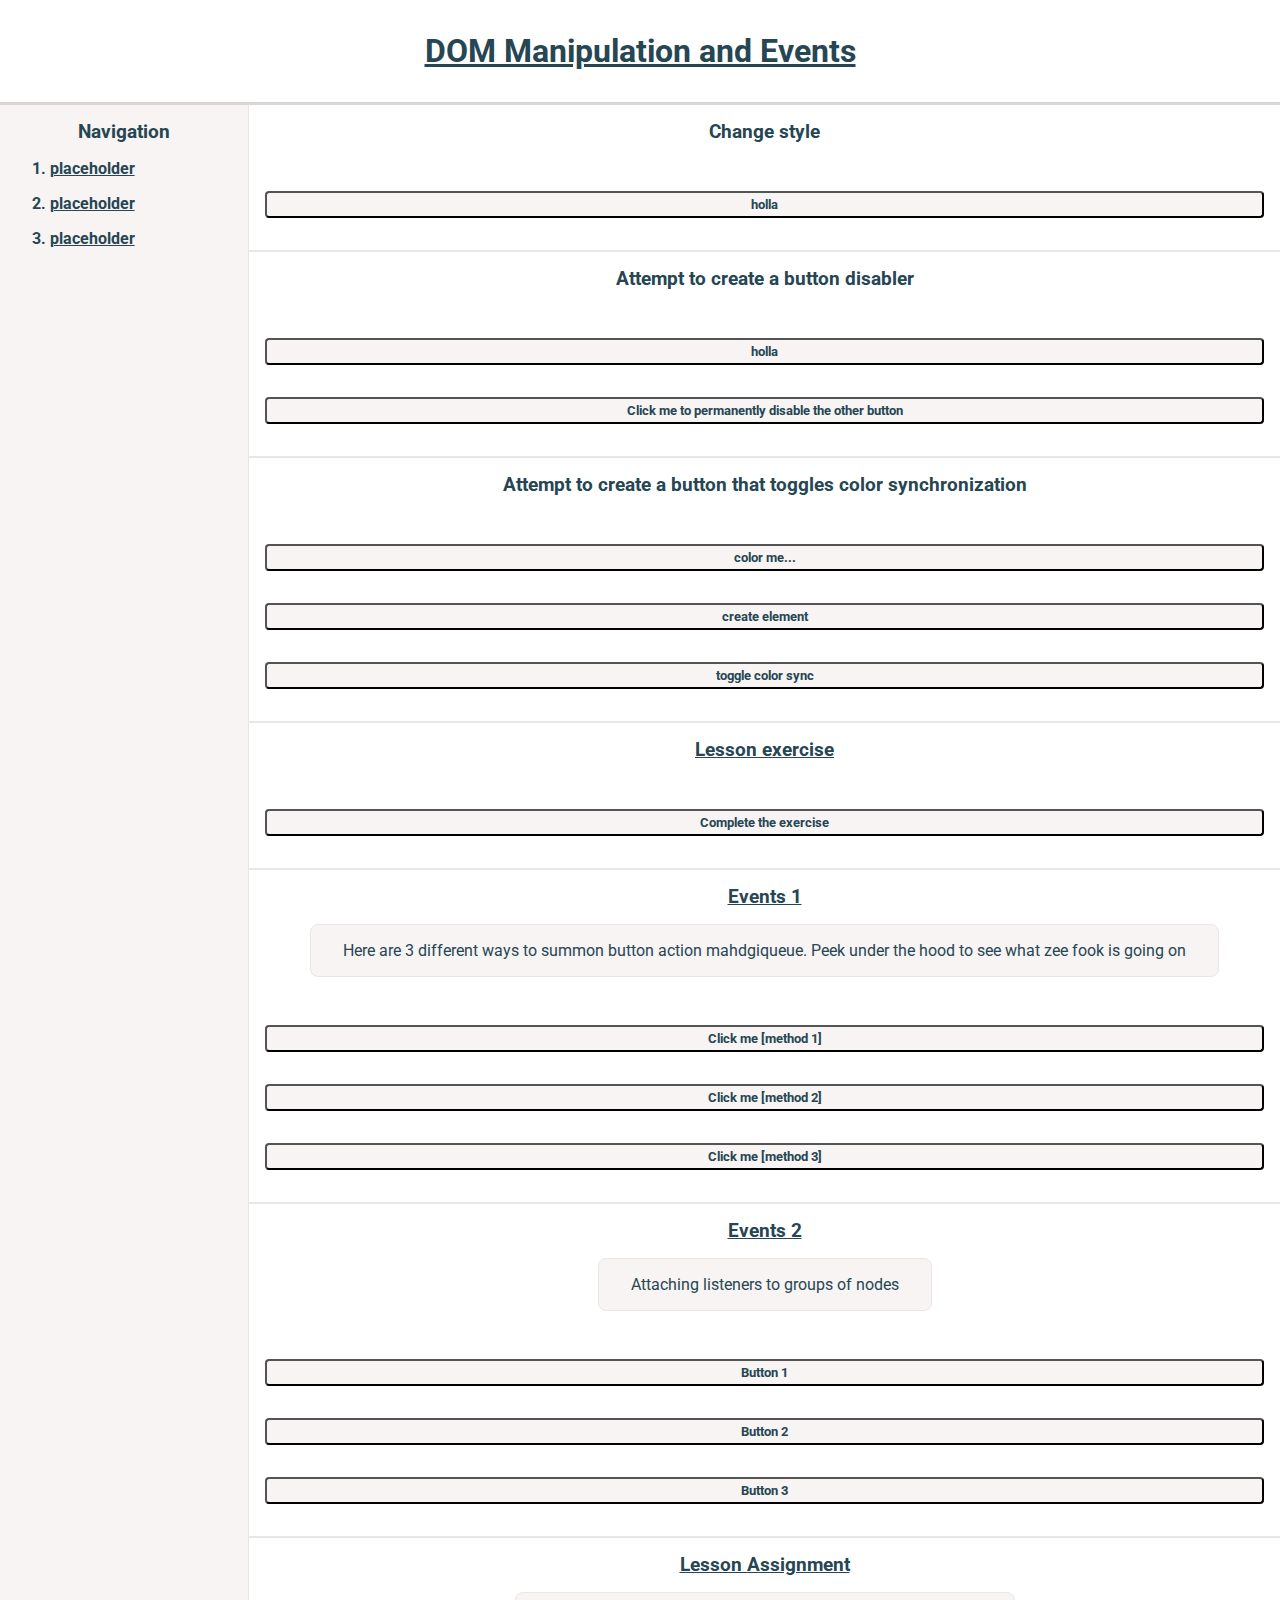
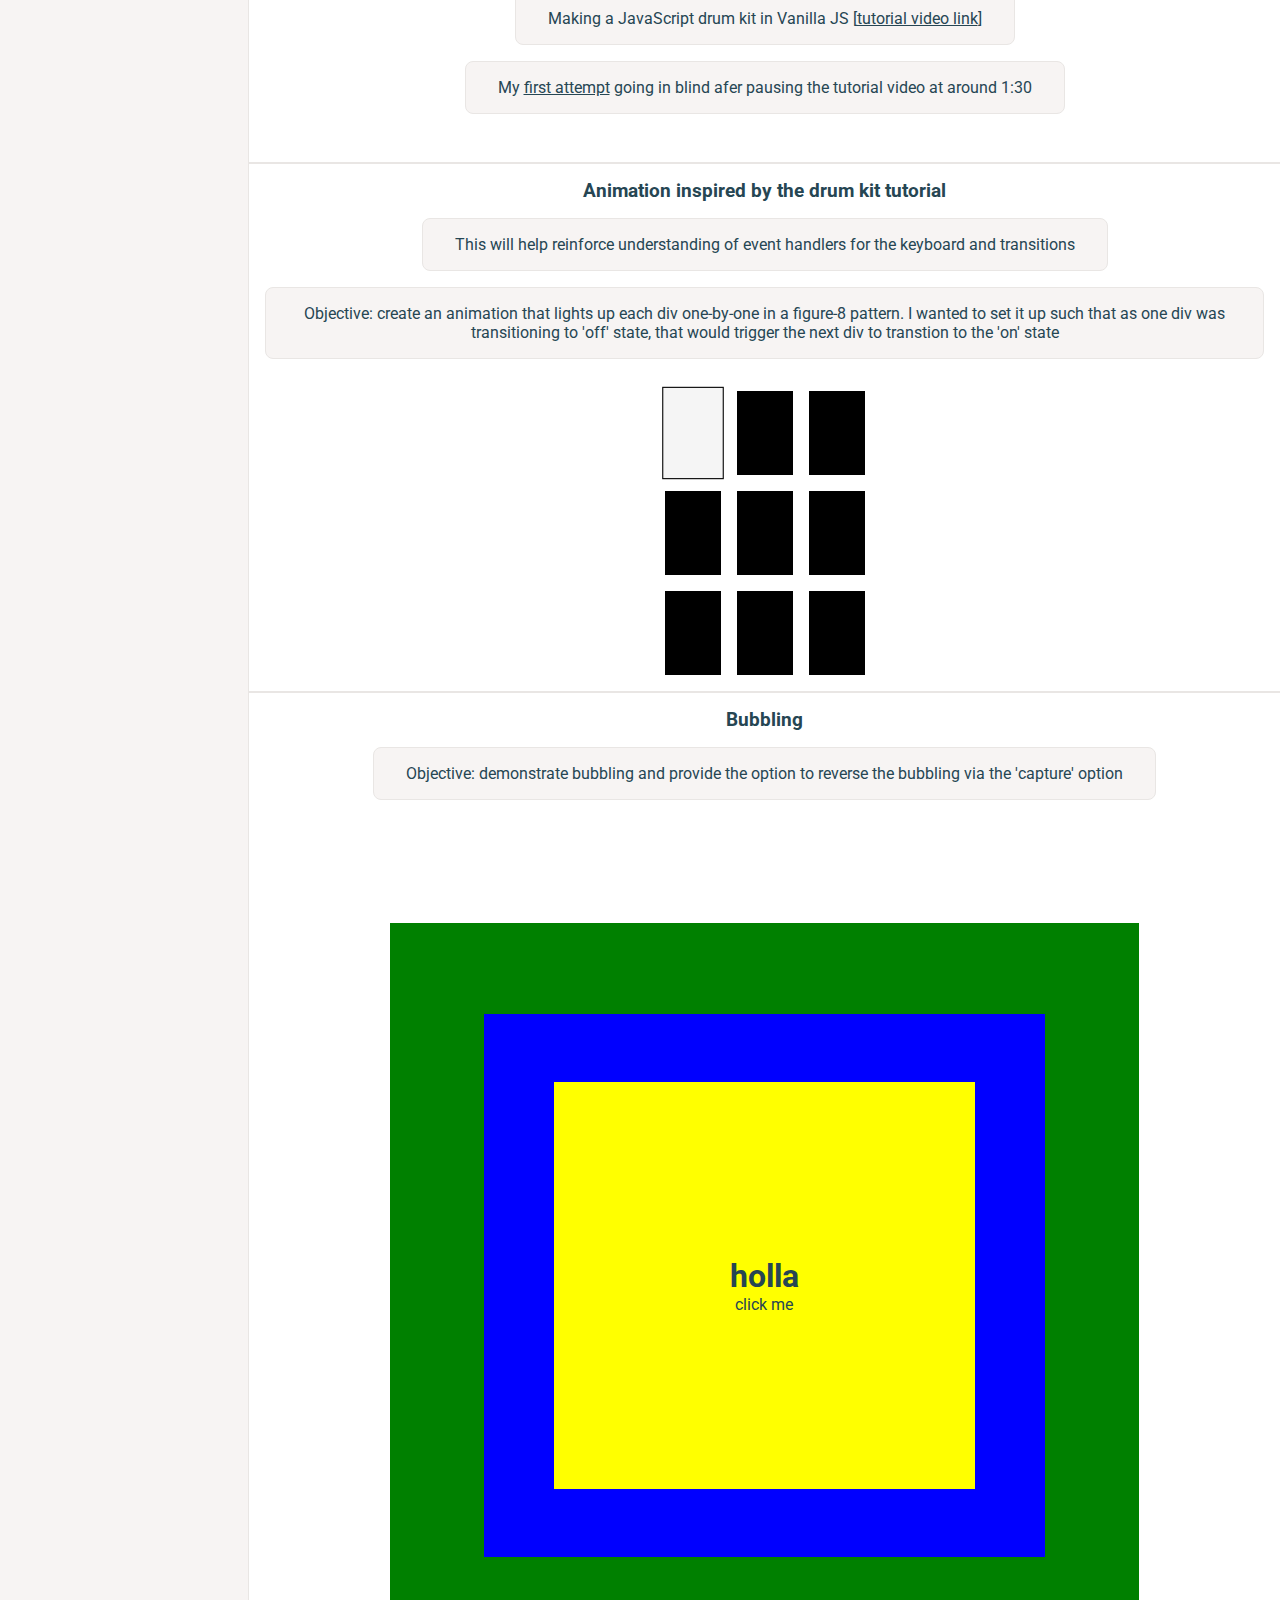
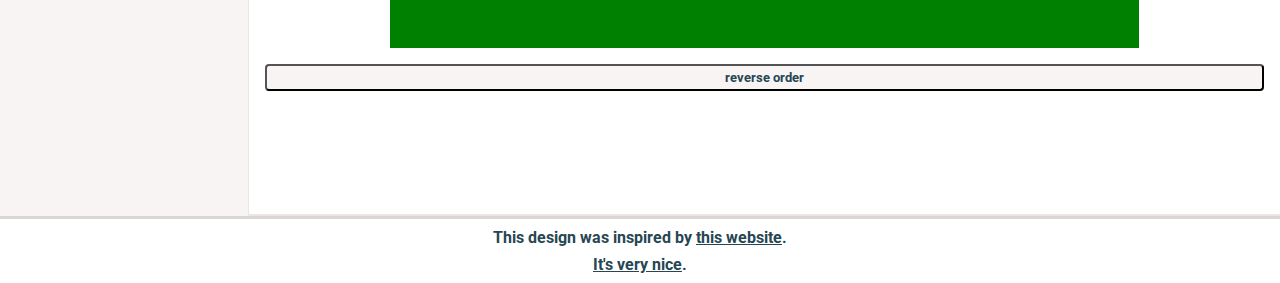
==== pages/dom-manipulation-and-events.html @ 4aaaccf1 "Attempt propagation toggle; realize complexity" ====
<!DOCTYPE html>
<html lang="en">
<head>
   <meta charset="UTF-8">
   <meta http-equiv="X-UA-Compatible" content="IE=edge">
   <meta name="viewport" content="width=device-width, initial-scale=1.0">
   <title>DOM Manipulation and Events</title>
   <link rel="stylesheet" href="../styles/dom-manipulation-and-events.css">
   <script src="../js/dom-manipulation-and-events.js" defer></script>
</head>
<body>
   <header>
      <h1><a href="https://www.theodinproject.com/lessons/foundations-dom-manipulation-and-events">DOM Manipulation and Events</a></h1>
   </header>
   <div class="content-container">
      <div class="sidebar">

         <div class="title">
            <h3>Navigation</h3>
         </div>
         <div class="page-nav-link">
               <ol>
                  <li><a href="#">placeholder</a></li>
                  <li><a href="#">placeholder</a></li>
                  <li><a href="#">placeholder</a></li>
               </ol>
         </div>

      </div>
      <div class="content">

         <div class="title">
            <h3 id="demo-header-1">Change style</h3>
         </div>
         <div>
            <button id="demo-button-1">holla</button>
         </div>

         <div class="title">
            <h3 id="demo-header-2">Attempt to create a button disabler</h3>
         </div>
         <div>
            <button id="demo-button-2">holla</button>
            <button id="demo-button-2-disabler">Click me to permanently disable the other button</button>
         </div>

         <div class="title">
            <h3 id="demo-header-3" class="change-my-color">Attempt to create a button that toggles color synchronization</h3>
         </div>
         <div id="content-3">
            <button id="demo-button-3-change-color">color me...</button>
            <button id="demo-button-3-create-element">create element</button>
            <button id="demo-button-3-toggle-color-sync">toggle color sync</button>
         </div>

         <div class="title">
            <h3 id="demo-header-4"><a href="https://www.theodinproject.com/lessons/foundations-dom-manipulation-and-events">Lesson exercise</a></h3>
         </div>
         <div id="content-4">
            <button id="demo-button-4">Complete the exercise</button>
         </div>

         <div class="title">
            <h3 id="demo-header-5"><a href="https://www.theodinproject.com/lessons/foundations-dom-manipulation-and-events">Events 1</a></h3>
            <p>Here are 3 different ways to summon button action mahdgiqueue. Peek under the hood to see what zee fook is going on</p>
         </div>
         <div id="content-5">
            <button onclick="alert('Hello world')" id="demo-button-5-method-1">Click me [method 1]</button>
            <button id="demo-button-5-method-2">Click me [method 2]</button>
            <button id="demo-button-5-method-3">Click me [method 3]</button>
         </div>

         <div class="title">
            <h3 id="demo-header-6"><a href="https://www.theodinproject.com/lessons/foundations-dom-manipulation-and-events">Events 2</a></h3>
            <p>Attaching listeners to groups of nodes</p>
         </div>
         <div id="content-6">
            <button id="demo-button-6-method-1">Button 1</button>
            <button id="demo-button-6-method-2">Button 2</button>
            <button id="demo-button-6-method-3">Button 3</button>
         </div>

         <div class="title">
            <h3 id="demo-header-7"><a href="https://www.theodinproject.com/lessons/foundations-dom-manipulation-and-events#assignment">Lesson Assignment</a></h3>
            <p>Making a JavaScript drum kit in Vanilla JS [<a href="https://www.youtube.com/watch?v=VuN8qwZoego">tutorial video link</a>]</p>
            <p>My <a href="./drum-kit-vanilla-js.html">first attempt</a> going in blind afer pausing the tutorial video at around 1:30</p>
         </div>
         <div id="content-7">
         </div>

         <div class="title">
            <h3 id="demo-header-8">Animation inspired by the drum kit tutorial</h3>
            <p>This will help reinforce understanding of event handlers for the keyboard and transitions</p>
            <p>Objective: create an animation that lights up each div one-by-one in a figure-8 pattern. I wanted to set it up such that as one div was transitioning to 'off' state, that would trigger the next div to transtion to the 'on' state</p>
         </div>
         <div id="content-8">
            <div id="group-1" class="led-group">
               <div id="led-1" class="led"></div>
               <div id="led-2" class="led"></div>
               <div id="led-3" class="led"></div>
            </div>
            <div id="group-2" class="led-group">
               <div id="led-4" class="led"></div>
               <div id="led-5" class="led"></div>
               <div id="led-6" class="led"></div>
            </div>
            <div id="group-3" class="led-group">
               <div id="led-7" class="led"></div>
               <div id="led-8" class="led"></div>
               <div id="led-9" class="led"></div>
            </div>
         </div>

         <div class="title">
            <h3>Bubbling</h3>
            <p>Objective: demonstrate bubbling and provide the option to reverse the bubbling via the 'capture' option</p>
         </div>
         <div id="content-9">
            <div class="one">
               <div class="two">
                  <div class="three">
                     <h1>holla</h1>
                     <p>click me</p>
                  </div>
               </div>
            </div>
            <button id="demo-9-button">reverse order</button>
         </div>

      </div>
   </div>
   <footer>
      <div>This design was inspired by <a href="https://javascript.info/variables">this website</a>.</div>
      <div><a href="https://youtu.be/LBduNcf1eQc">It's very nice</a>.</div>
   </footer>
</body>
</html>
---- styles/dom-manipulation-and-events.css ----
/* Begin boilerplate styles */
/* Please place all demo-specific styles after these boilerplate styles */

@import url(https://fonts.googleapis.com/css?family=Roboto:100,100italic,300,300italic,regular,italic,500,500italic,700,700italic,900,900italic);

* {
    margin: 0px;
    padding: 0px;
    box-sizing: border-box;
    color: #264653;
    font-family: 'Roboto', sans-serif;
    word-wrap: break-word; /* This is only here to prevent the <code> elements in the Navigation panel from bleeding outside their containers */
}

code {
    font-family: monospace;
    background-color: #f7f7f7;
    border: 1px solid #374151;
    border-radius: 4px;
    flex: inherit;
}

body {
    display: flex;
    flex-direction: column;
    height: 100vh;
}

header,
footer {
    display: flex;
    justify-content: center;
    align-items: center;
    text-align: center;
    font-weight: bolder;
    min-height: 60px;
    max-height: 120px;
    padding: 32px 16px;
    flex: 1 0 auto;
    flex-direction: column;
}

header {
    border-bottom: 3px solid #d9d6d5;
}

footer {
    flex: 0 1 auto;
    gap: 8px;
}

a {
    /* text-decoration: none; */
}

ul,
ol {
    /* list-style-type: none; */
    display: flex;
    flex-direction: column;
    gap: 16px;
    font-weight: bold;
    padding-left: 20%;
}

.content-container {
    display: flex;
    flex-direction: row;
    flex: 1 1 auto;
    border-bottom: 3px solid #d9d6d5;
}

.content-container .sidebar {
    flex: 1 1 33vw;
    max-width: 249px;
    background-color: #f7f4f3;
    border-right: 1px solid #e9e6e4;
}

.content-container .content {
    flex: 1 1 auto;
    display: flex;
    flex-direction: column;
}

.content-container > * > .title {
    text-align: center;
    padding: 16px 16px;
    border-bottom: none;
    display: flex;
    flex-direction: column;
    justify-content: center;
    align-items: center;
}

/* Begin styles for <p> elements under each content's title */
.content-container > * > .title > p {
    background-color: #f7f4f3;
    border-radius: 8px;
    border: 1px solid #e9e6e4;
    padding: 16px 32px;
    margin-top: 16px;
}
/* End styles for <p> elements */

.content > * {
    border-bottom: 2px solid #e9e6e4;
    padding: 16px 16px;
}

.content > * > button {
    padding: 4px 16px;
    font-weight: bold;
    width: 100%;
    background-color: #f7f4f3;
    border-radius: 4px;
    margin-top: 16px;
    margin-bottom: 16px;
}

/* End boilerplate styles */

/* Please place all demo-specific styles below */

#content-8 {
    display: flex;
    flex-direction: column;
    gap: 16px;
}

#content-8 > .led-group {
    display: flex;
    gap: 16px;
    justify-content: center;
    align-items: center;
}

#content-8 .led {
    border: 1px solid black;
    padding: 1px;
    height: 84px;
    width: 25%;
    max-width: 56px;
    background-color: black;
    transition: all 1.07s;
}

#content-8 > .led-group > .ledOn {
    background-color: whitesmoke;
    transform: scale(1.1);
}

/* demo 9 */
#content-9 {
    min-height: 1000px;
    display: flex;
    justify-content: center;
    align-items: center;
    flex-direction: column;
    flex: 1 1 auto;
}

#content-9 > .one {
    background-color: green;
    height: 75%;
    width: 75%;
    display: flex;
    justify-content: center;
    align-items: center;
}

#content-9 > .one > div {
    background-color: blue;
    height: 75%;
    width: 75%;
    display: flex;
    justify-content: center;
    align-items: center;
}

#content-9 > .one > div > div {
    background-color: yellow;
    height: 75%;
    width: 75%;
    display: flex;
    flex-direction: column;
    justify-content: center;
    align-items: center;
}
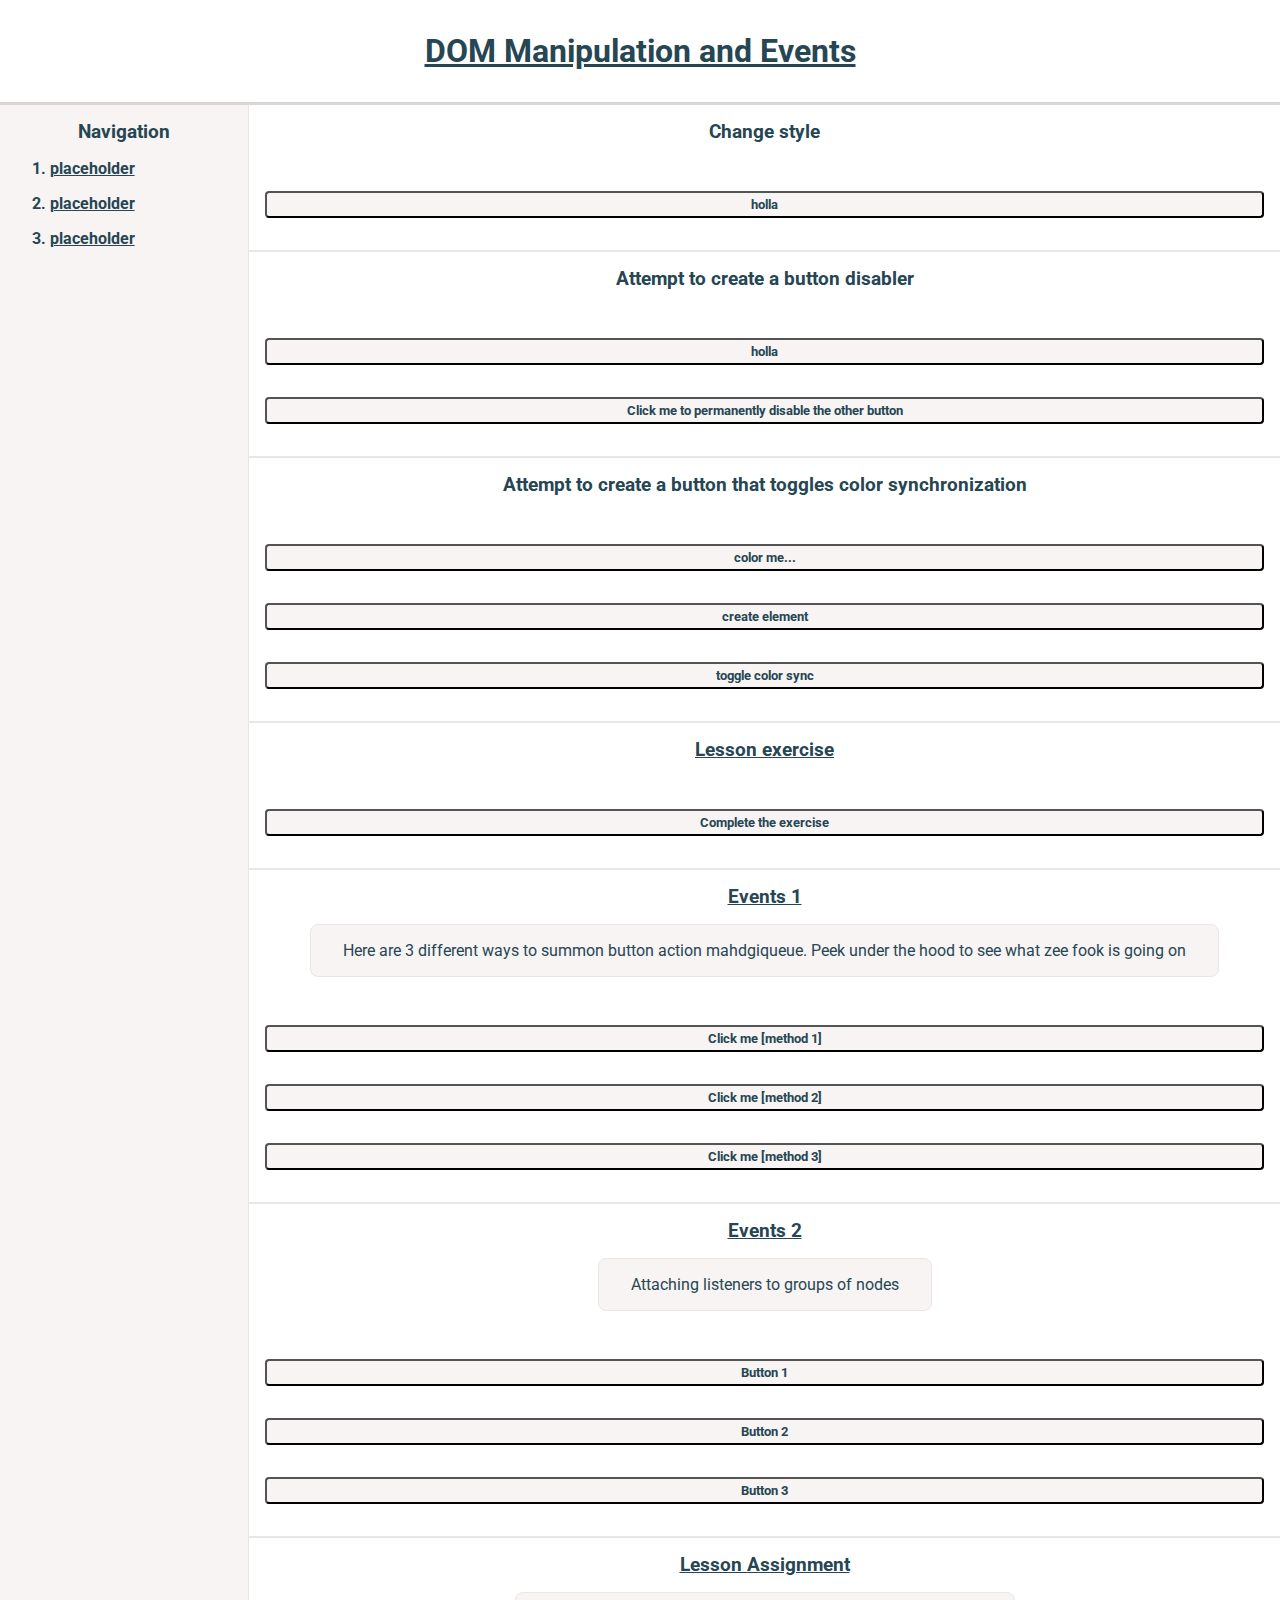
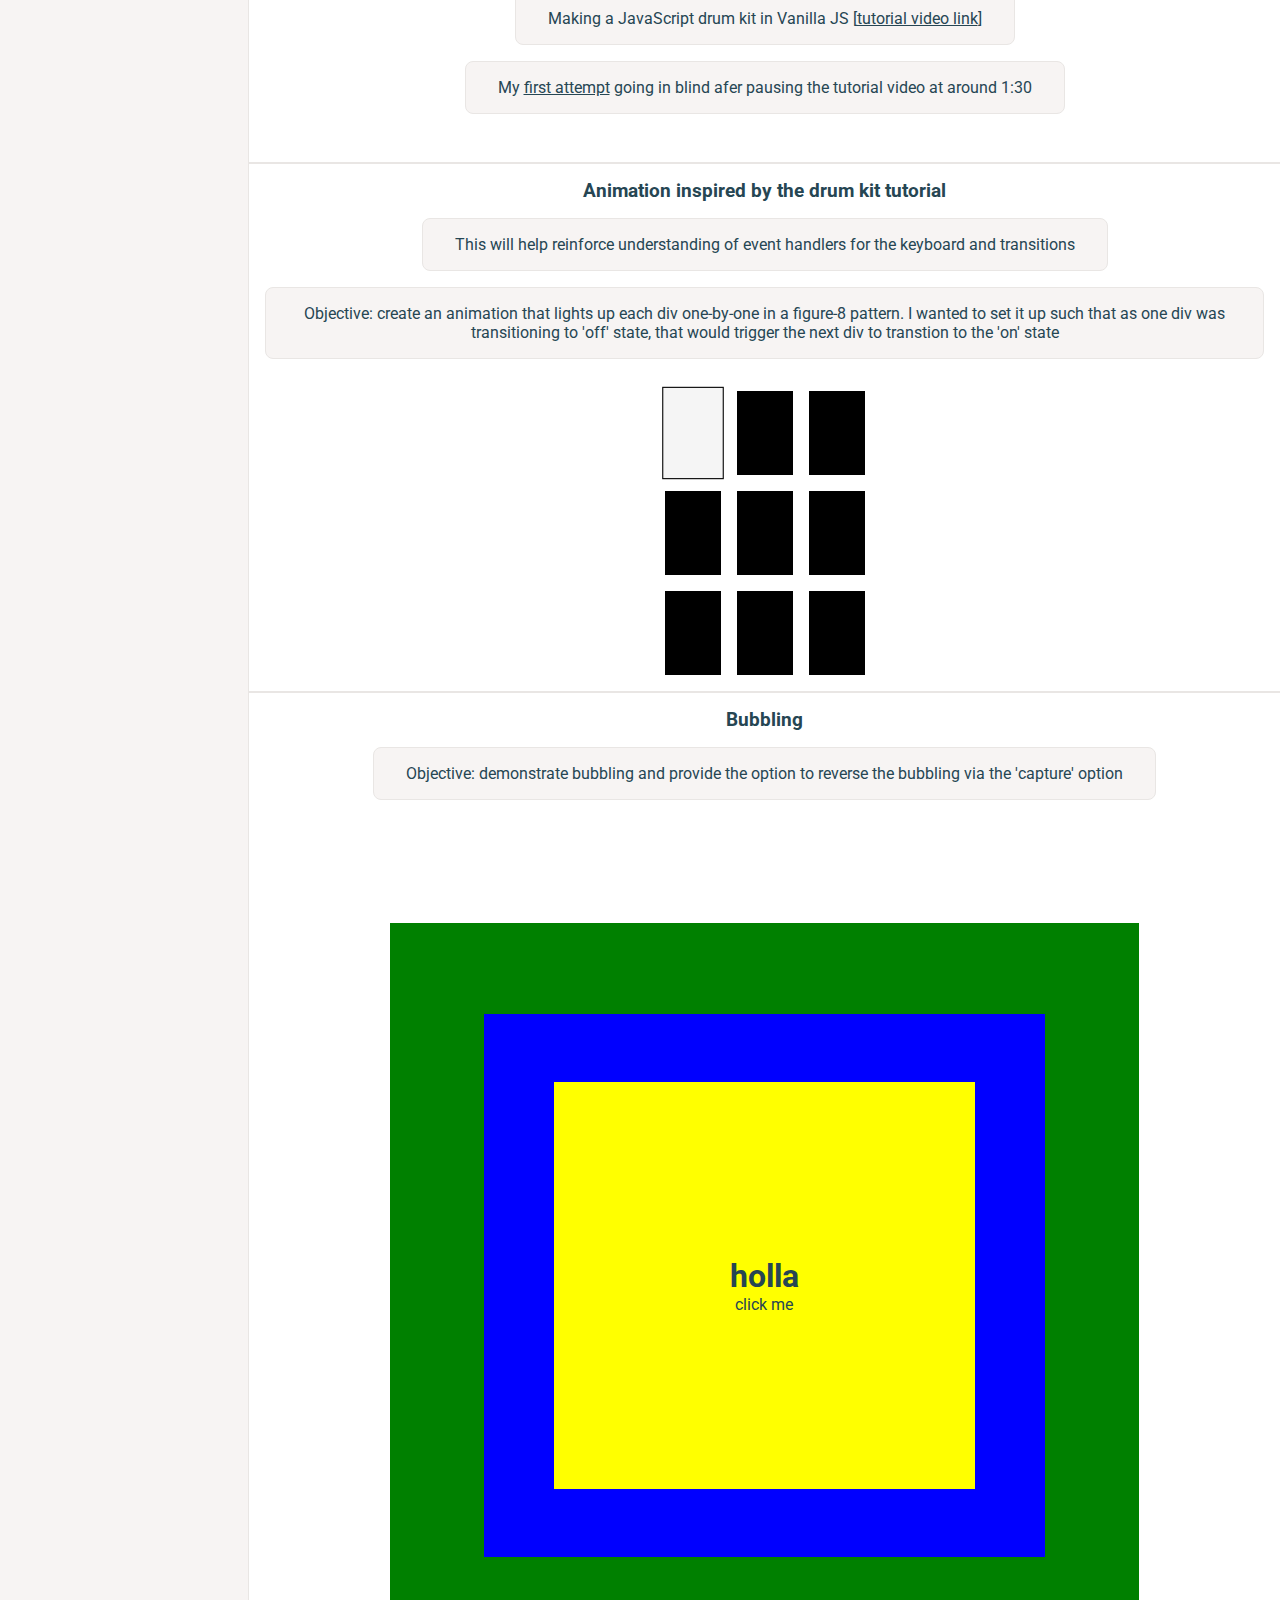
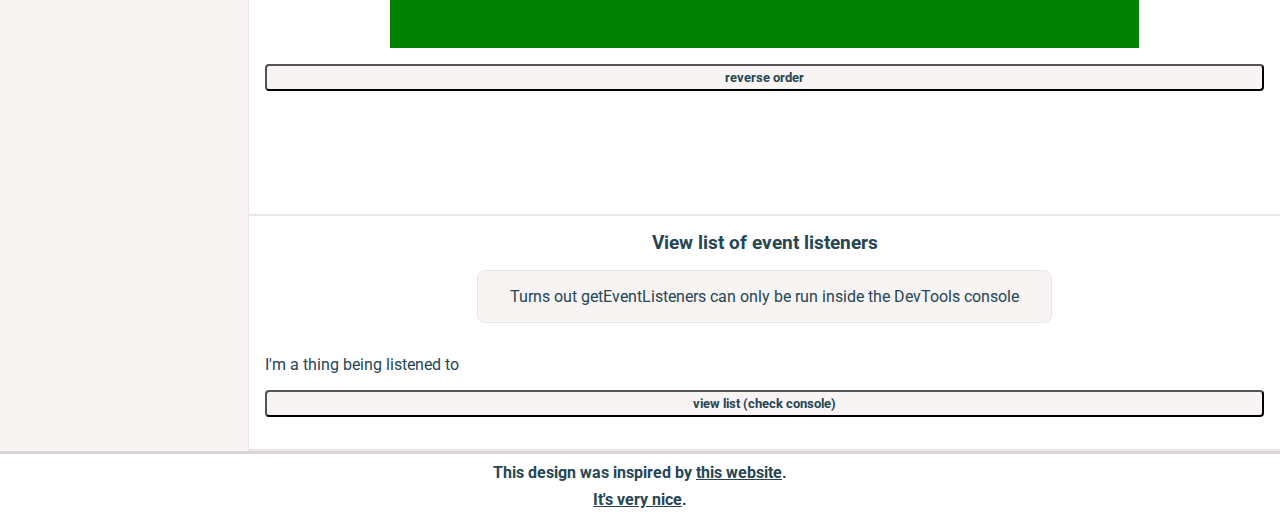
==== commit 93471f69: "Attempt using getEventListeners in .js file" ====
--- a/pages/dom-manipulation-and-events.html
+++ b/pages/dom-manipulation-and-events.html
@@ -127,6 +127,15 @@
             <button id="demo-9-button">reverse order</button>
          </div>
 
+         <div class="title">
+            <h3>View list of event listeners</h3>
+            <p>Turns out getEventListeners can only be run inside the DevTools console</p>
+         </div>
+         <div id="content-10">
+            <p>I'm a thing being listened to</p>
+            <button id="demo-10-button">view list (check console)</button>
+         </div>
+
       </div>
    </div>
    <footer>
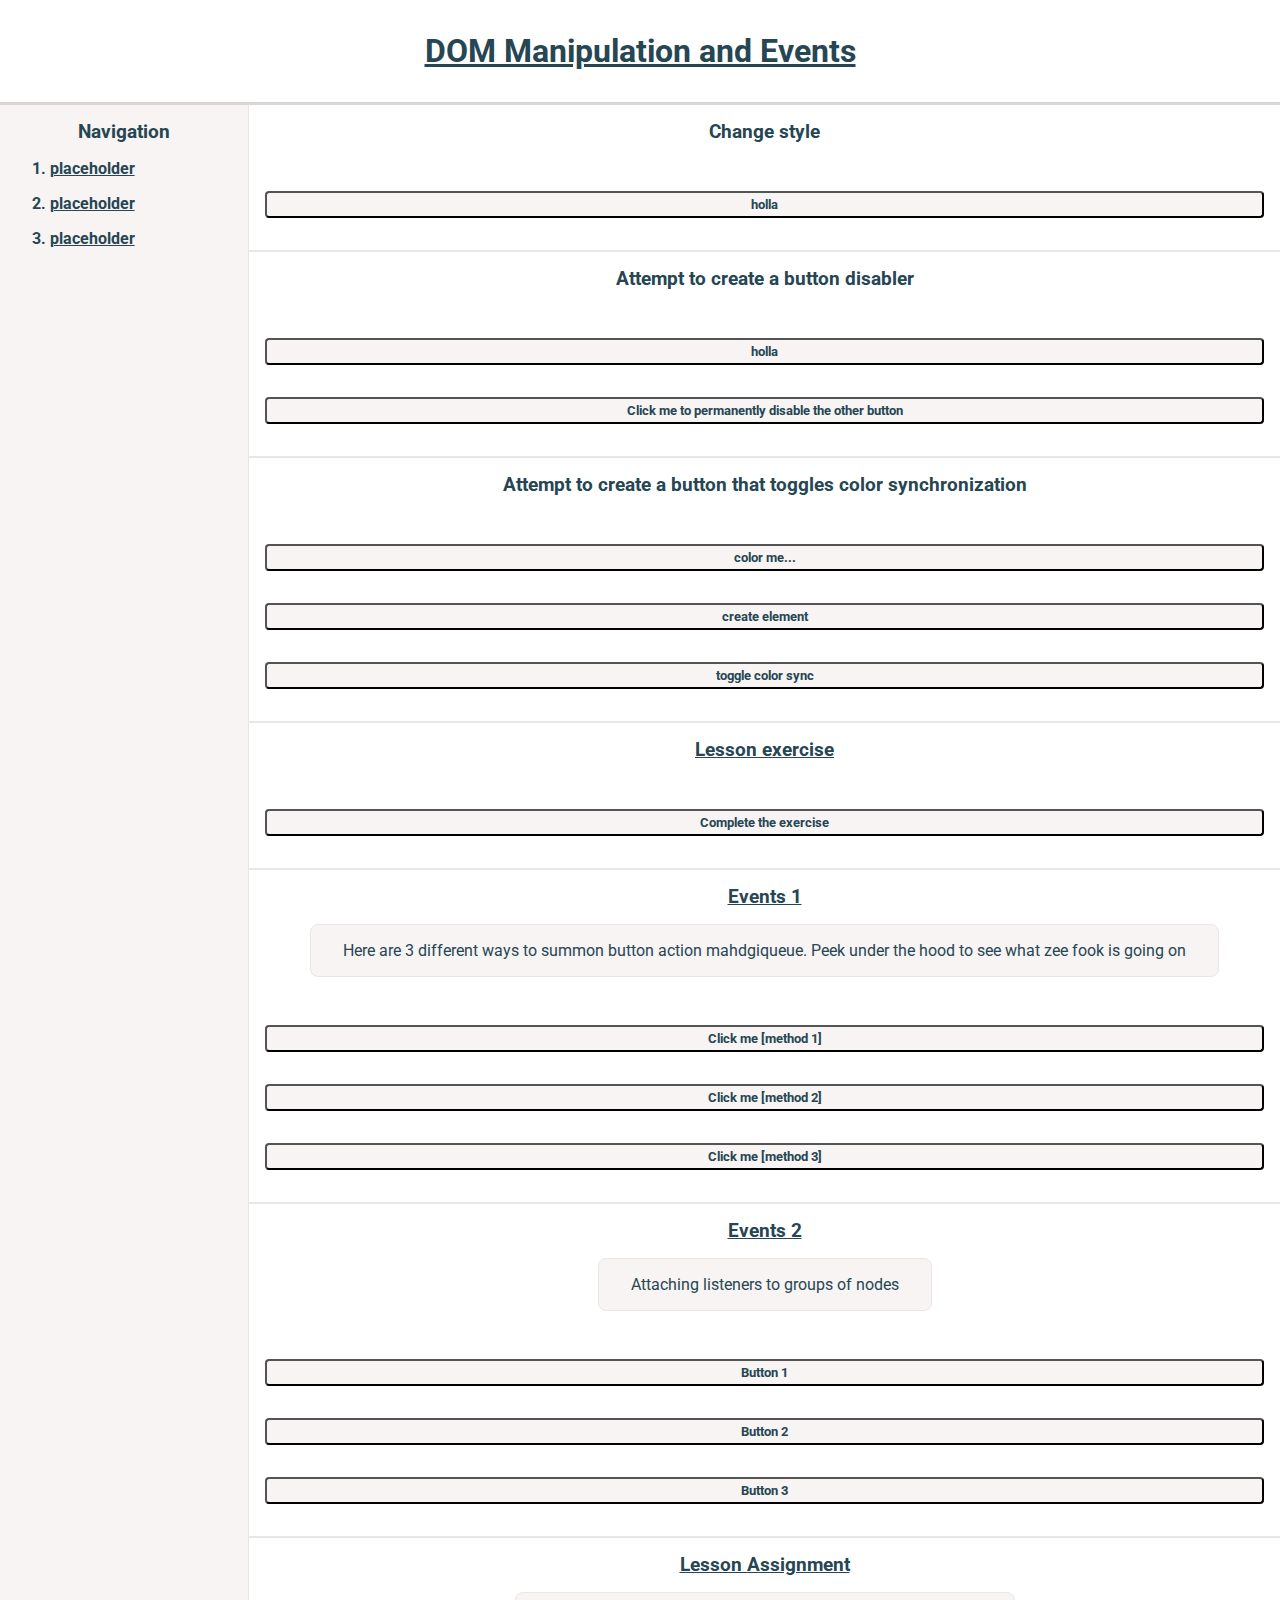
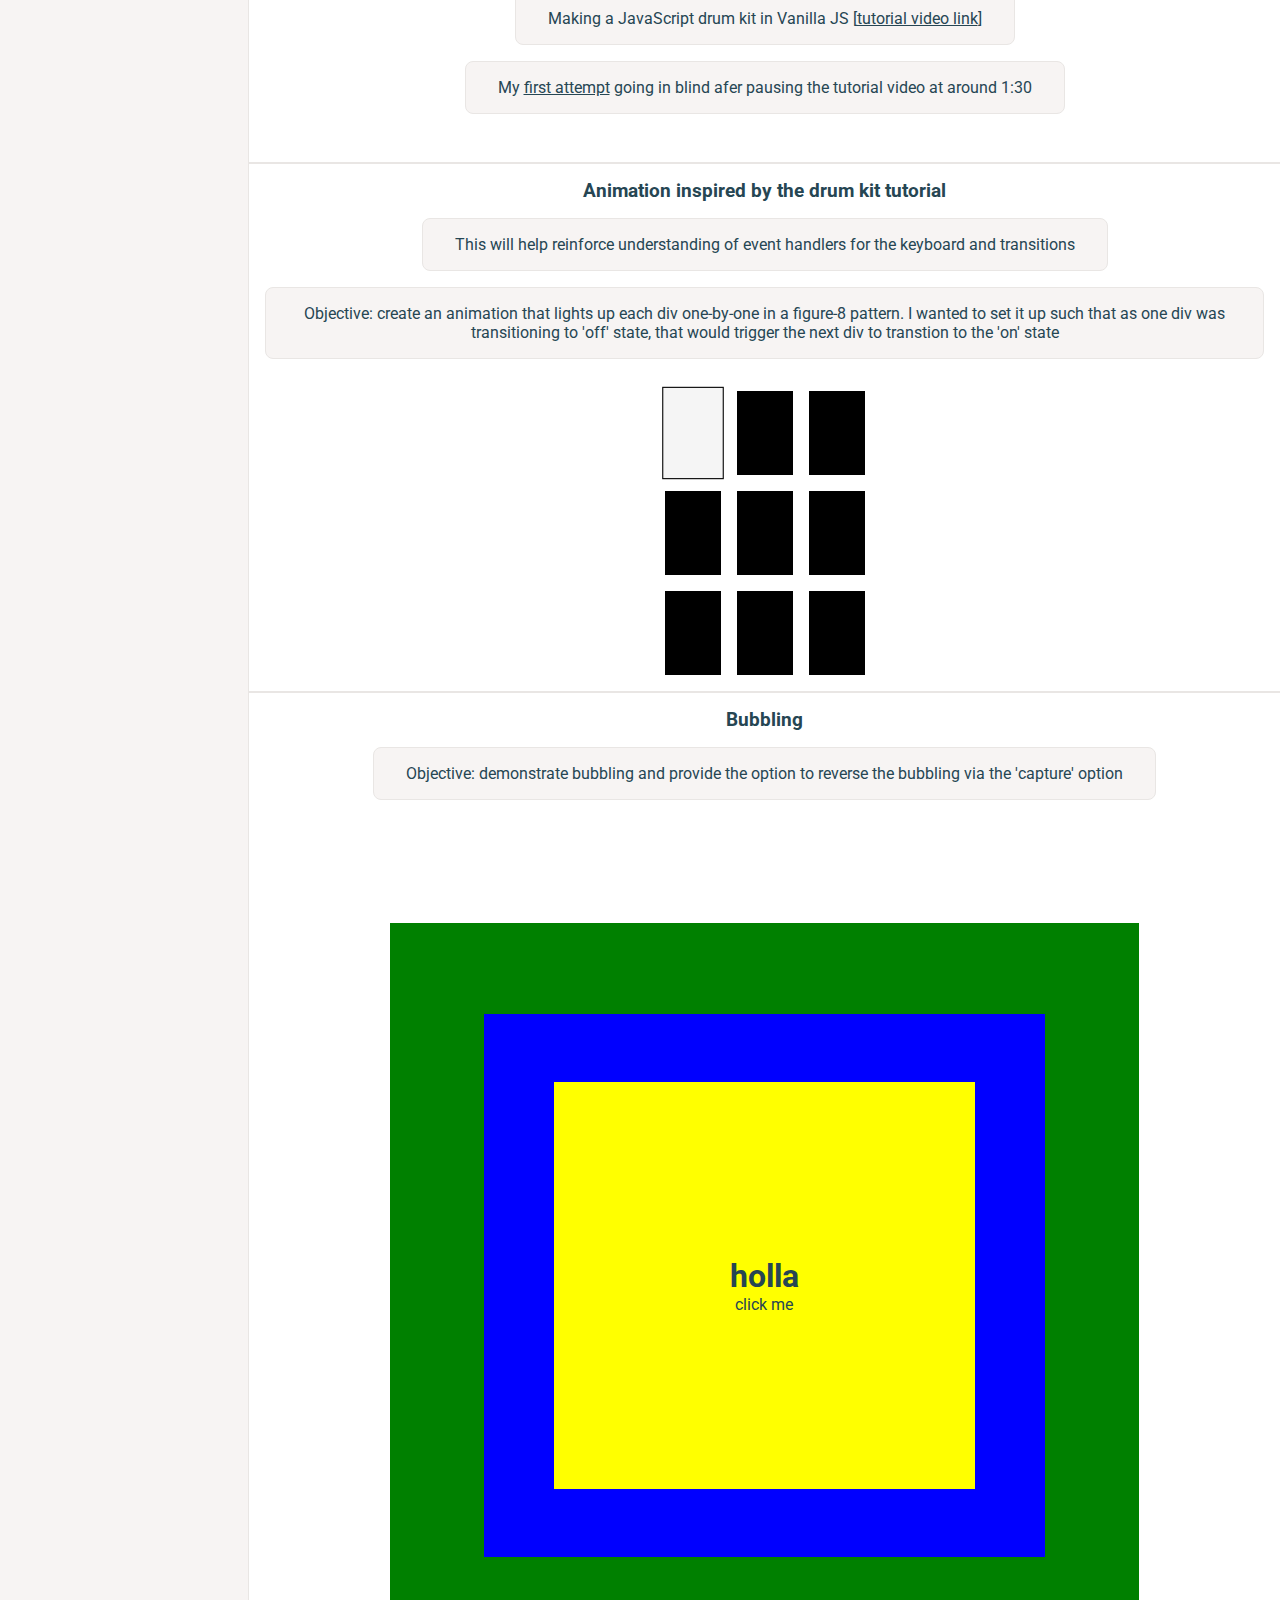
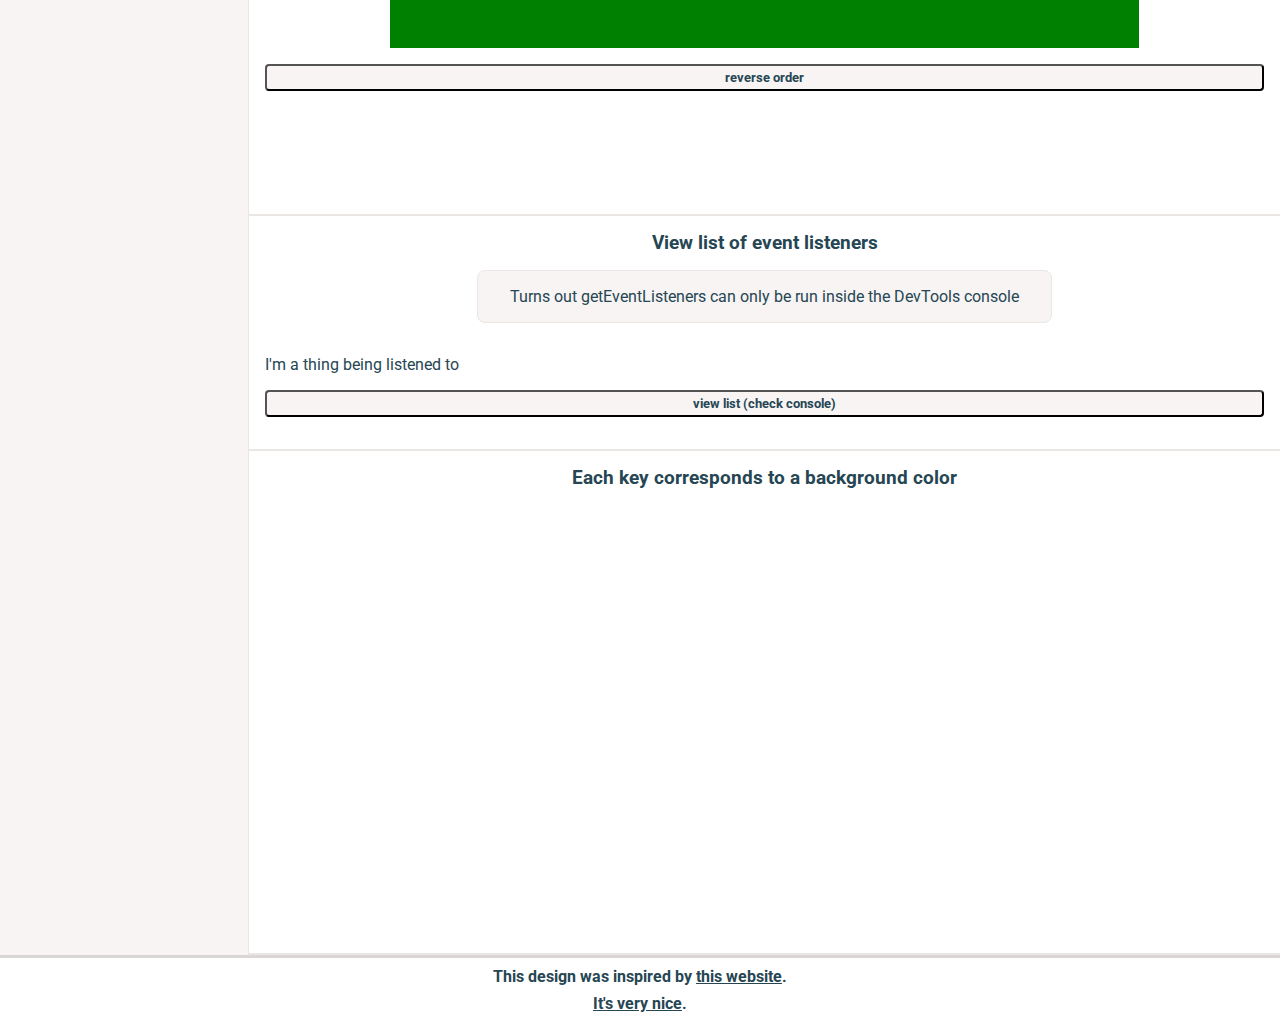
==== commit 359e0045: "Create keyboard color thingy" ====
--- a/pages/dom-manipulation-and-events.html
+++ b/pages/dom-manipulation-and-events.html
@@ -136,6 +136,12 @@
             <button id="demo-10-button">view list (check console)</button>
          </div>
 
+         <div class="title">
+            <h3>Each key corresponds to a background color</h3>
+         </div>
+         <div id="content-11">
+         </div>
+
       </div>
    </div>
    <footer>
--- a/styles/dom-manipulation-and-events.css
+++ b/styles/dom-manipulation-and-events.css
@@ -186,4 +186,9 @@
     flex-direction: column;
     justify-content: center;
     align-items: center;
+}
+
+/* demo 11 */
+#content-11 {
+    height: 50vh;
 }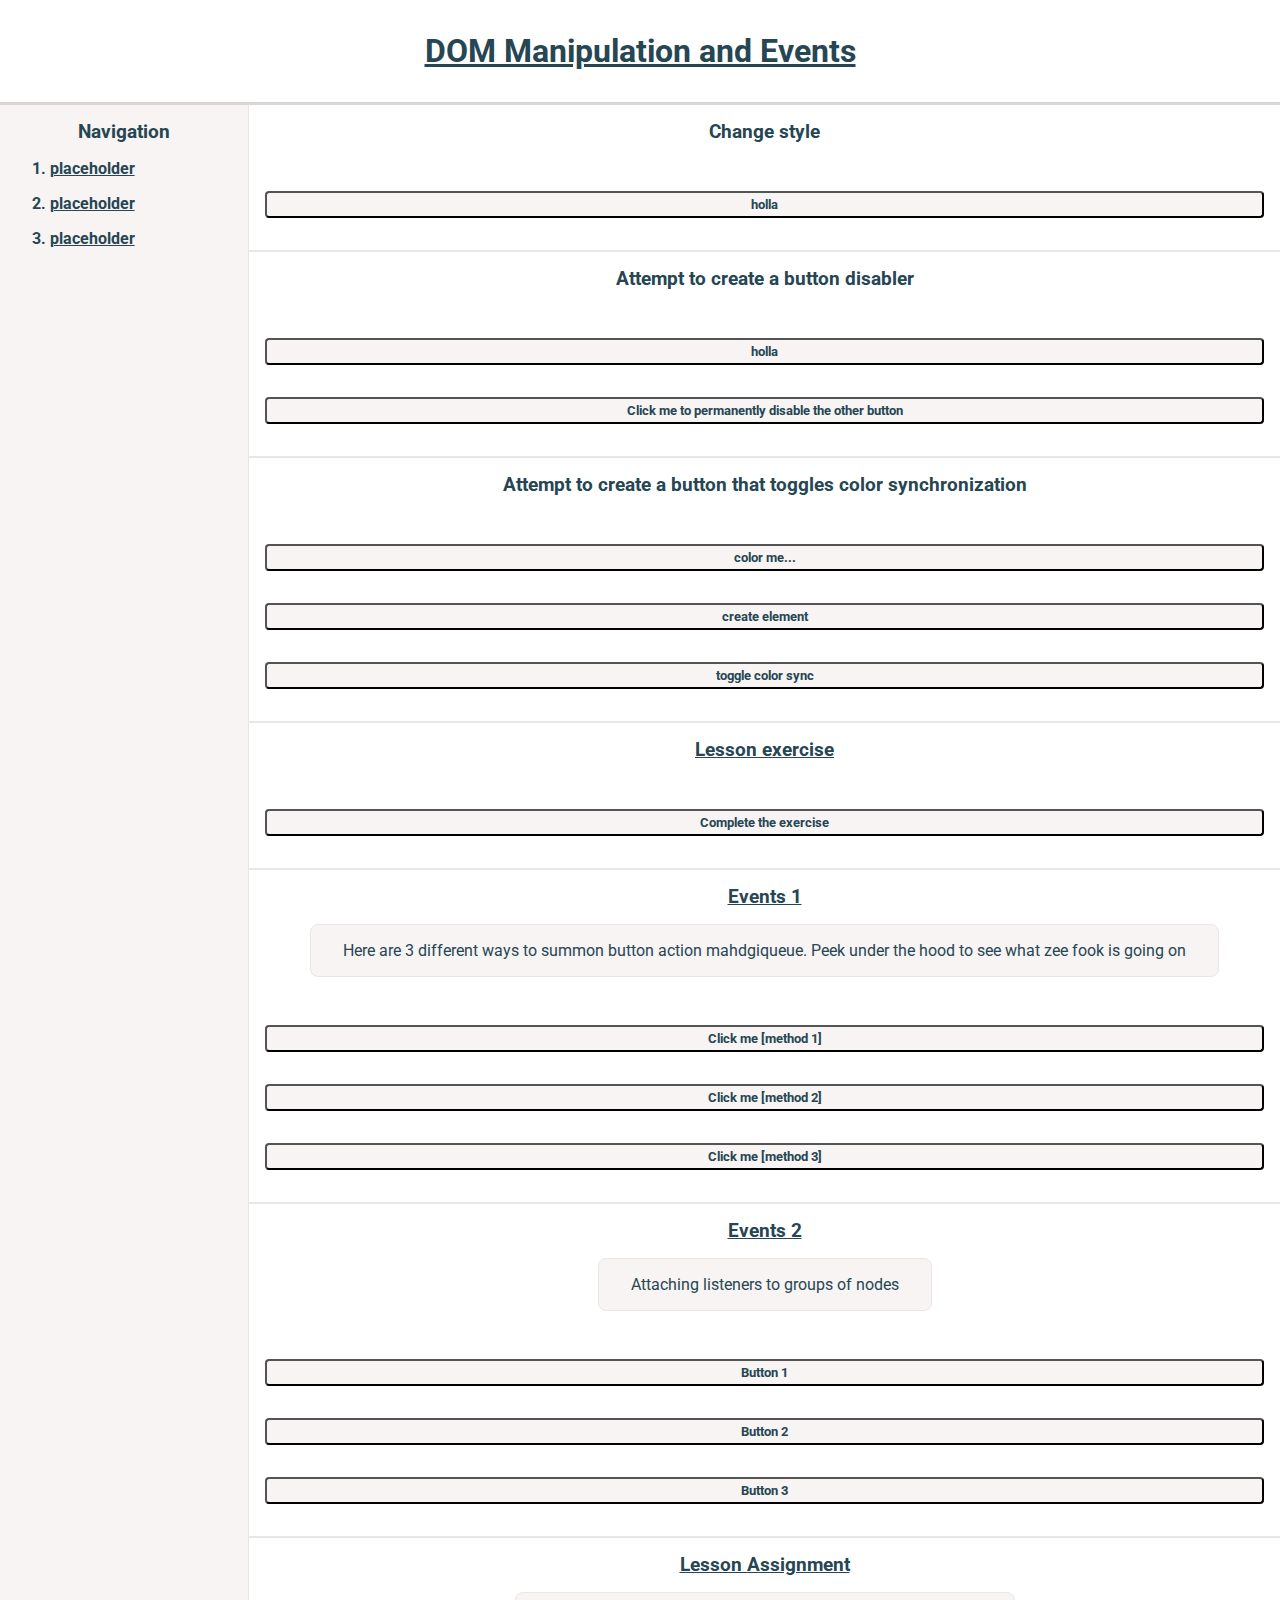
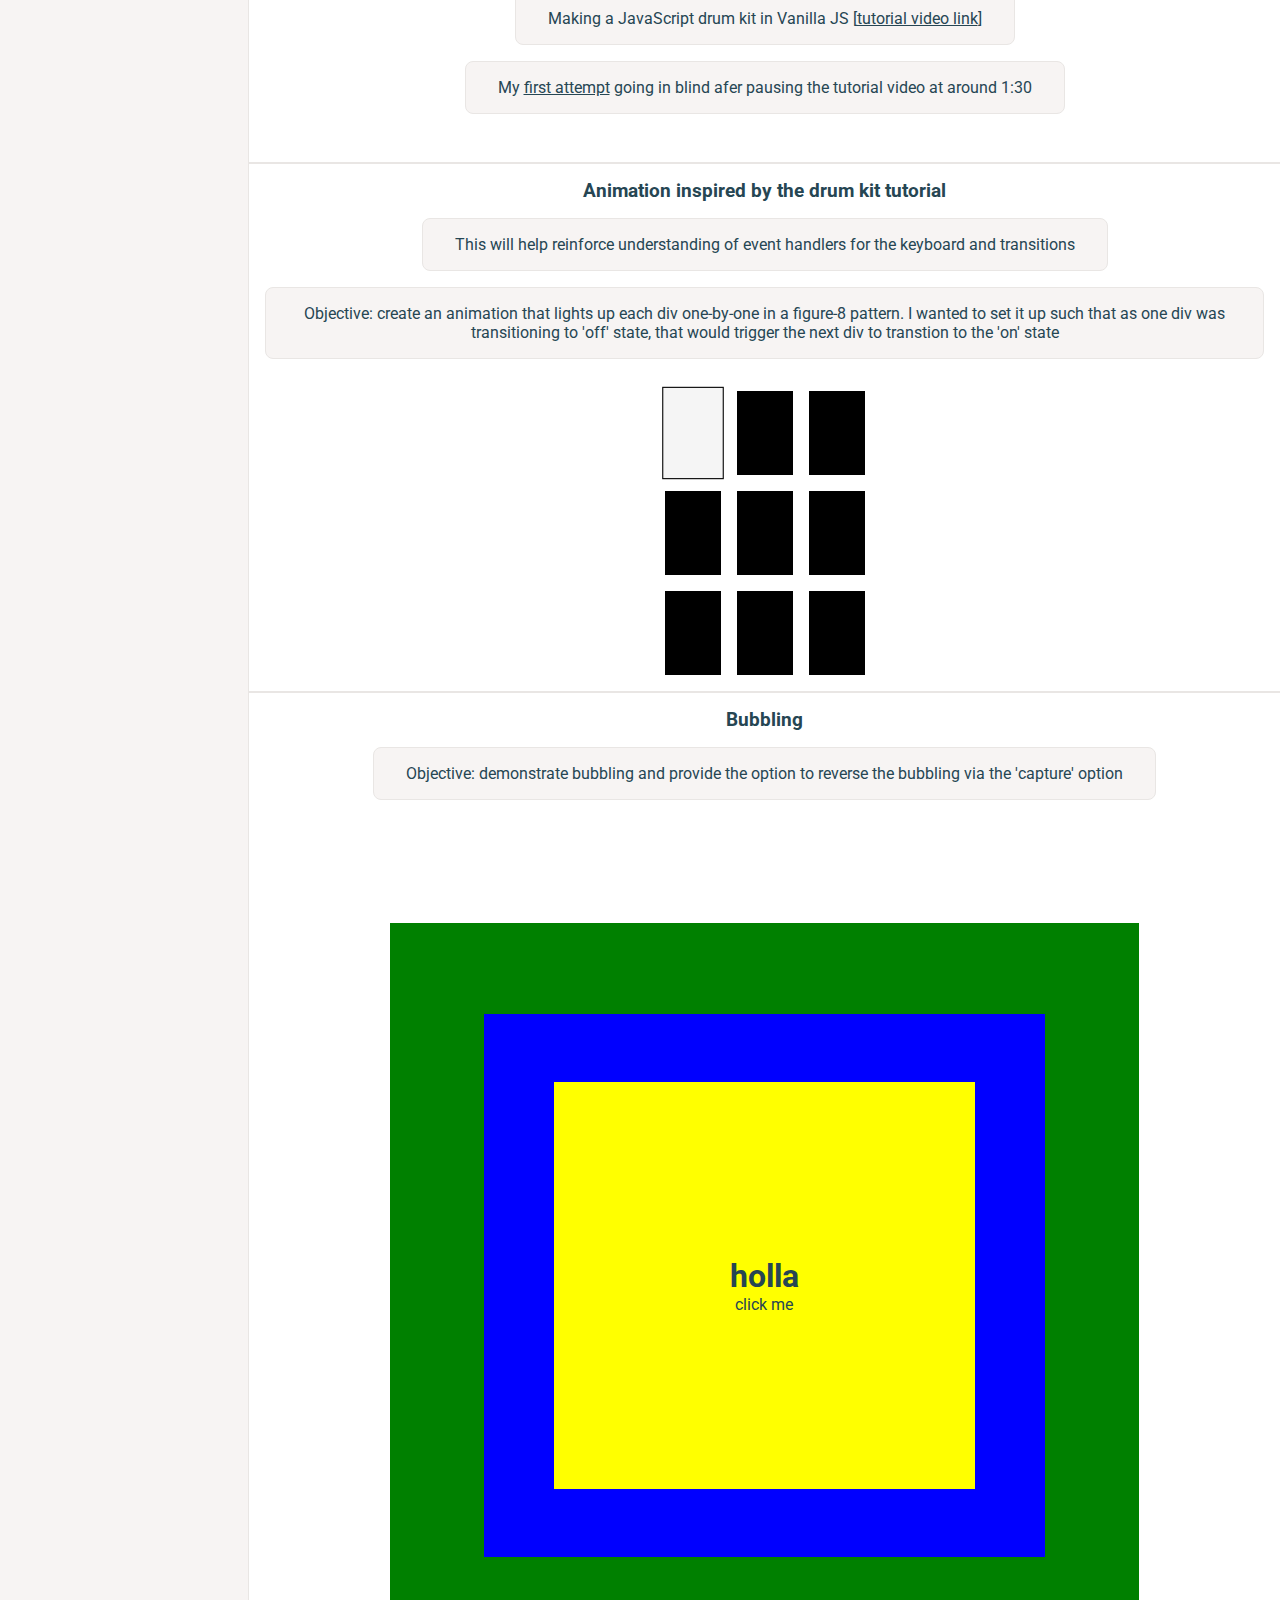
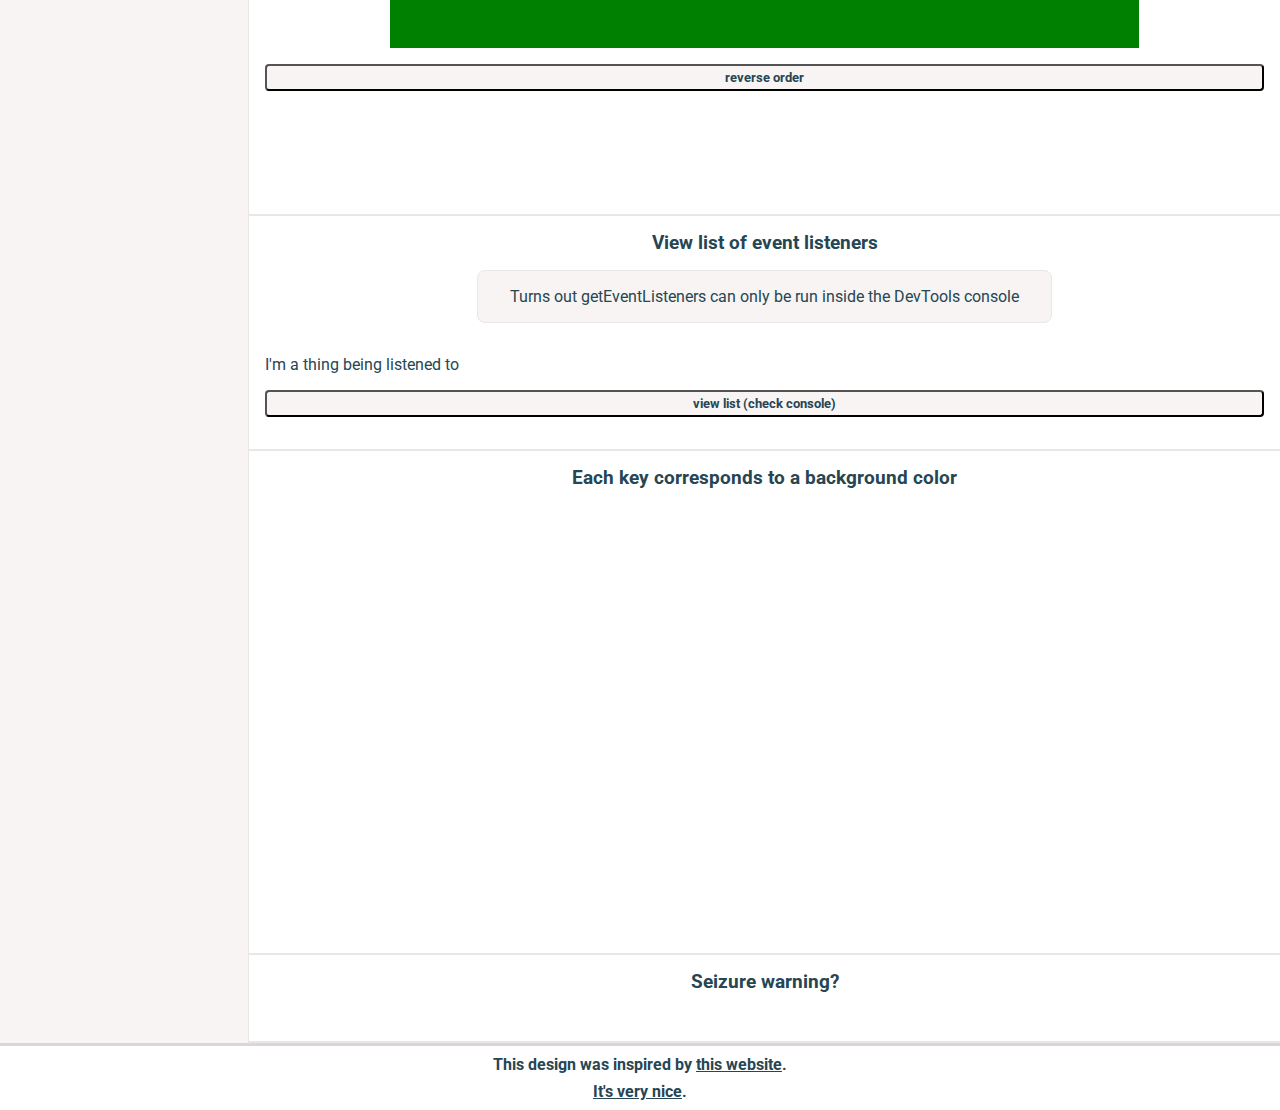
==== commit 96ad173d: "Rename variables and prepare next demo" ====
--- a/pages/dom-manipulation-and-events.html
+++ b/pages/dom-manipulation-and-events.html
@@ -142,6 +142,12 @@
          <div id="content-11">
          </div>
 
+         <div class="title">
+            <h3>Seizure warning?</h3>
+         </div>
+         <div id="content-12">
+         </div>
+
       </div>
    </div>
    <footer>
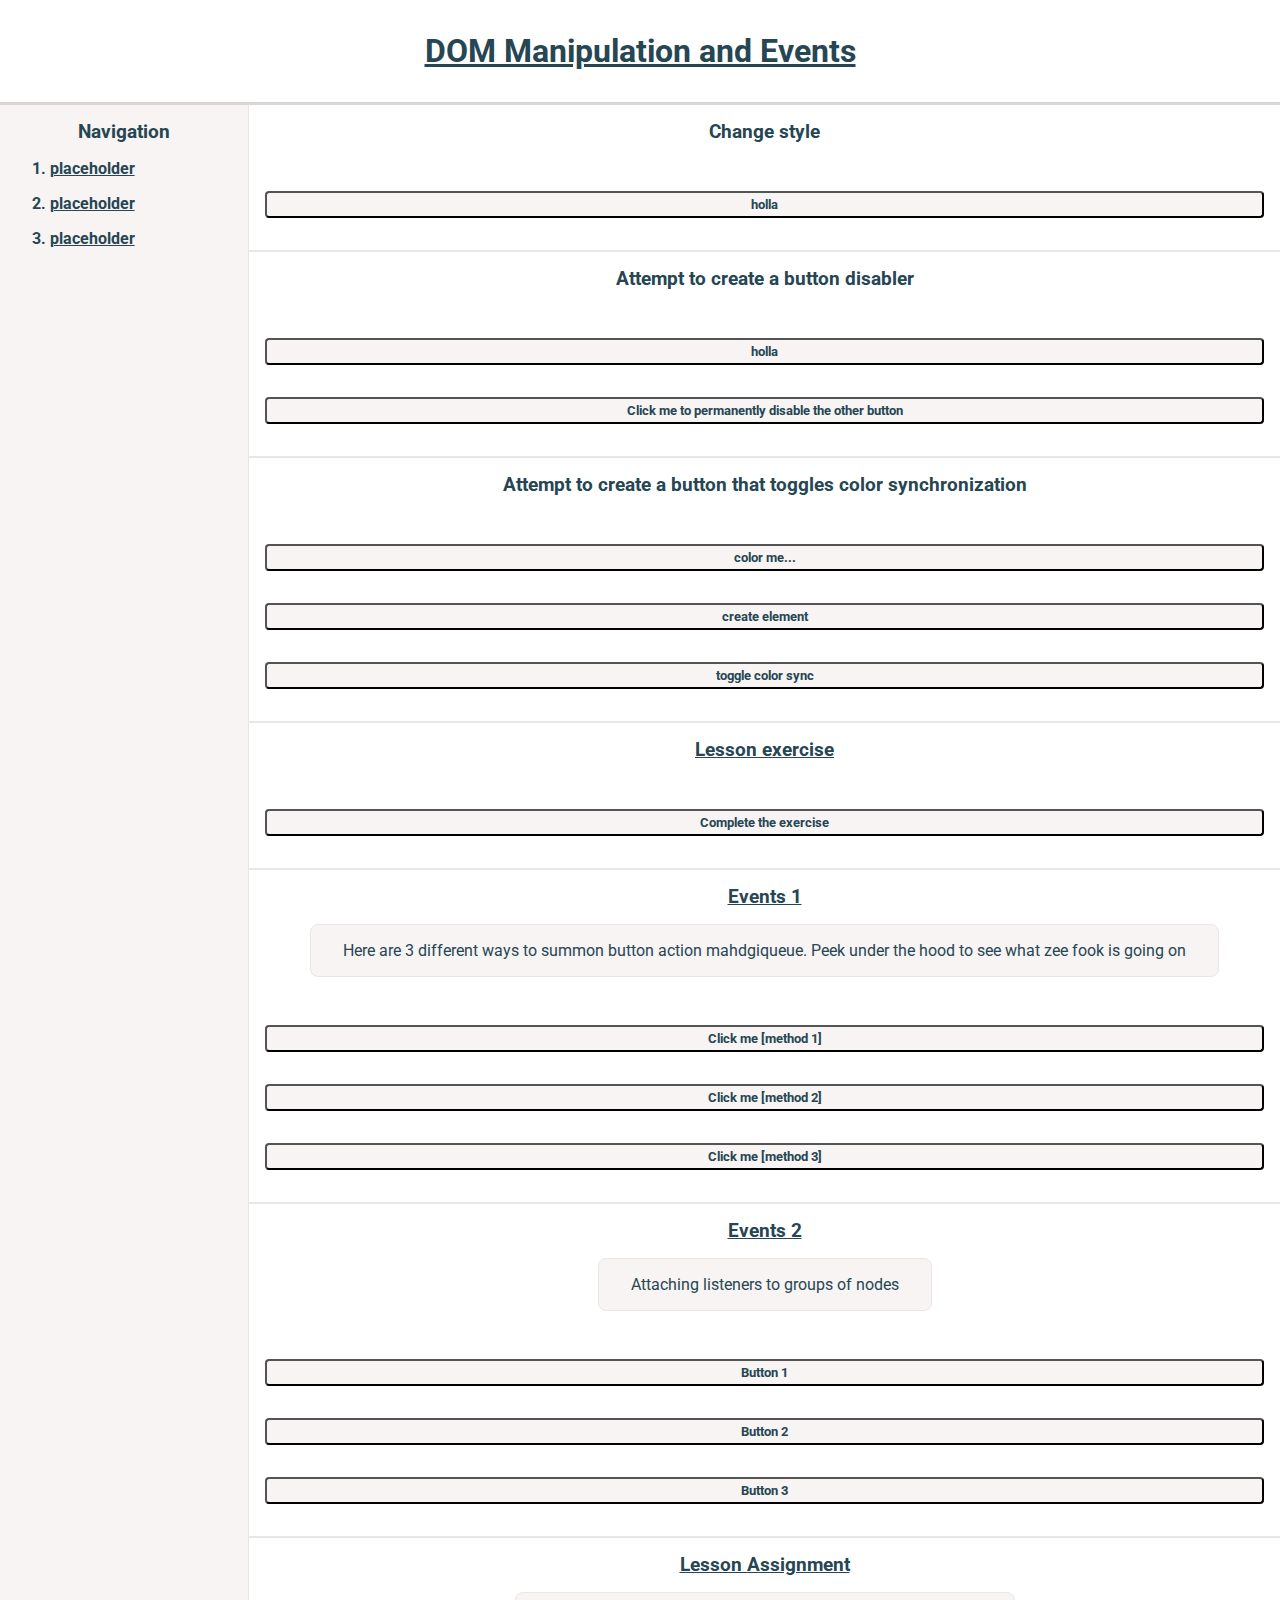
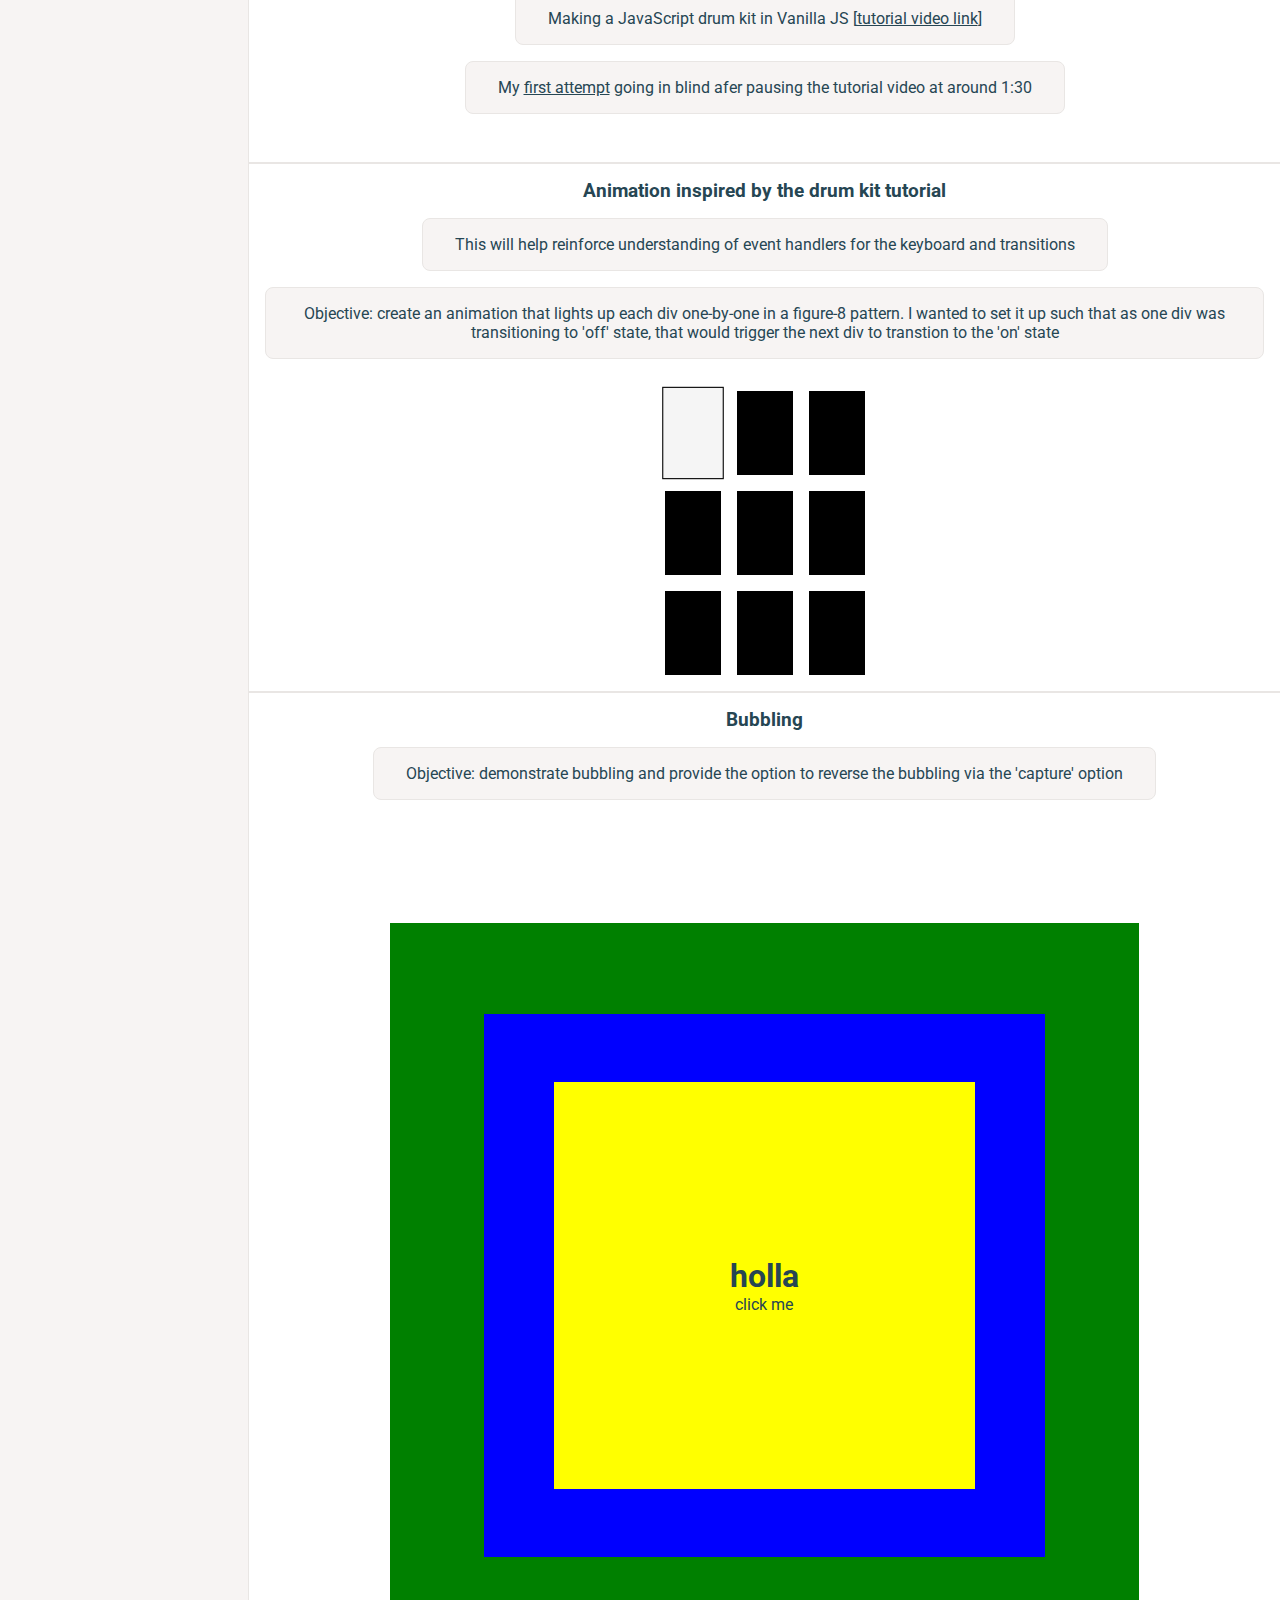
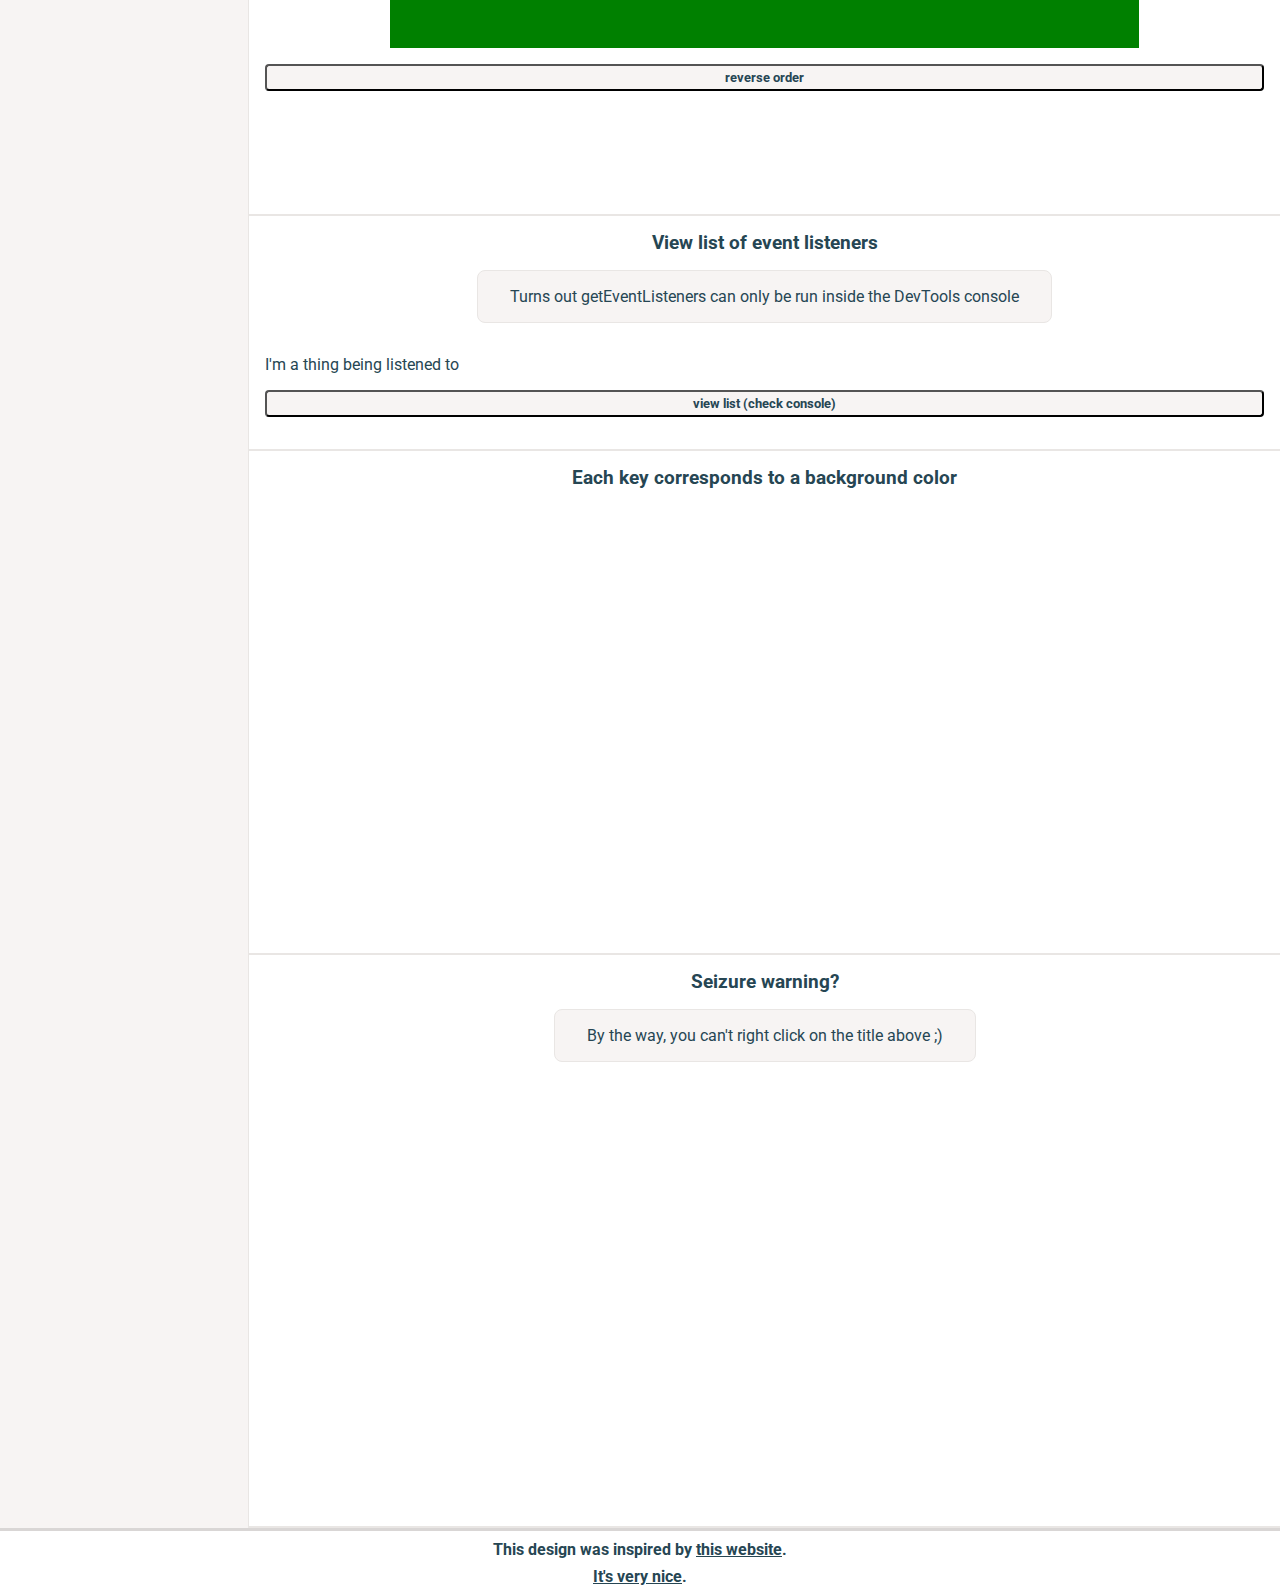
==== commit 2744260e: "Add a preventDefault()" ====
--- a/pages/dom-manipulation-and-events.html
+++ b/pages/dom-manipulation-and-events.html
@@ -142,8 +142,9 @@
          <div id="content-11">
          </div>
 
-         <div class="title">
+         <div class="title" id="title-12">
             <h3>Seizure warning?</h3>
+            <p>By the way, you can't right click on the title above ;)</p>
          </div>
          <div id="content-12">
          </div>
--- a/styles/dom-manipulation-and-events.css
+++ b/styles/dom-manipulation-and-events.css
@@ -191,4 +191,9 @@
 /* demo 11 */
 #content-11 {
     height: 50vh;
+}
+
+/* demo 12 */
+#content-12 {
+    height: 50vh;
 }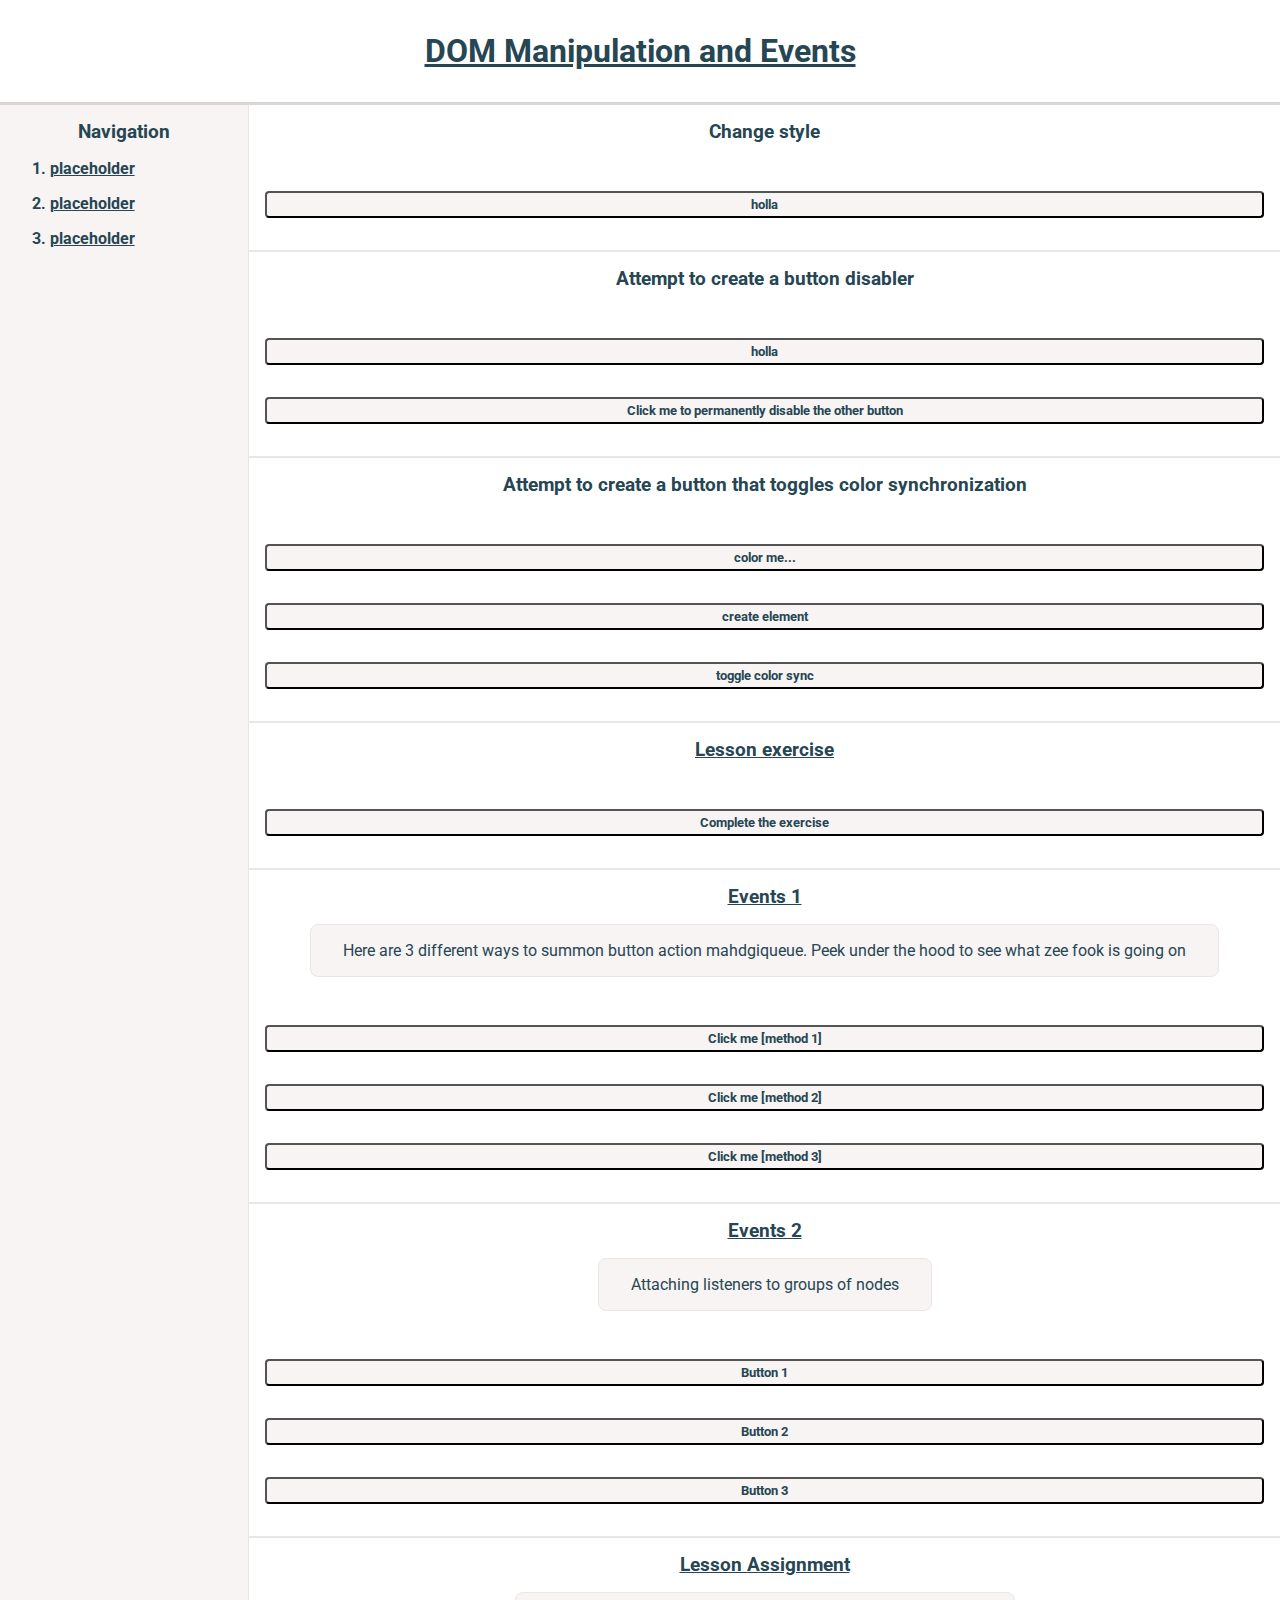
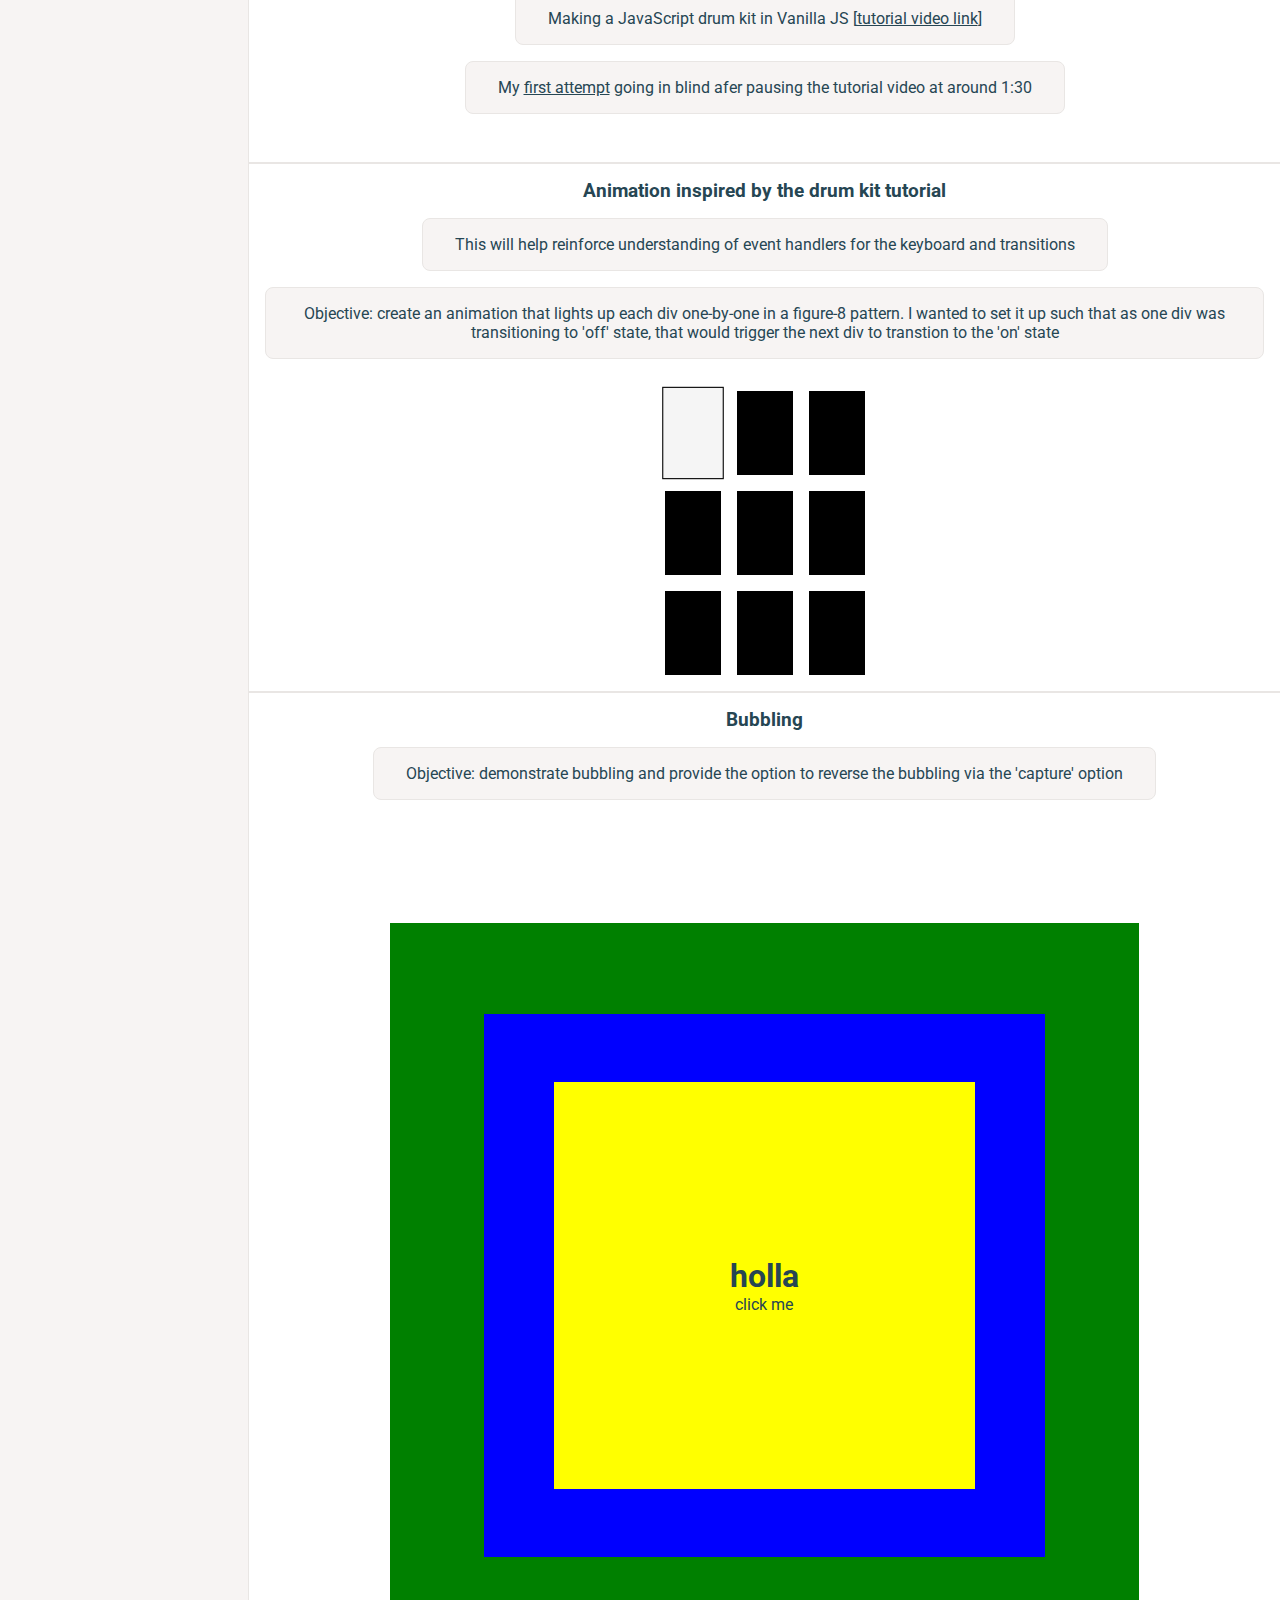
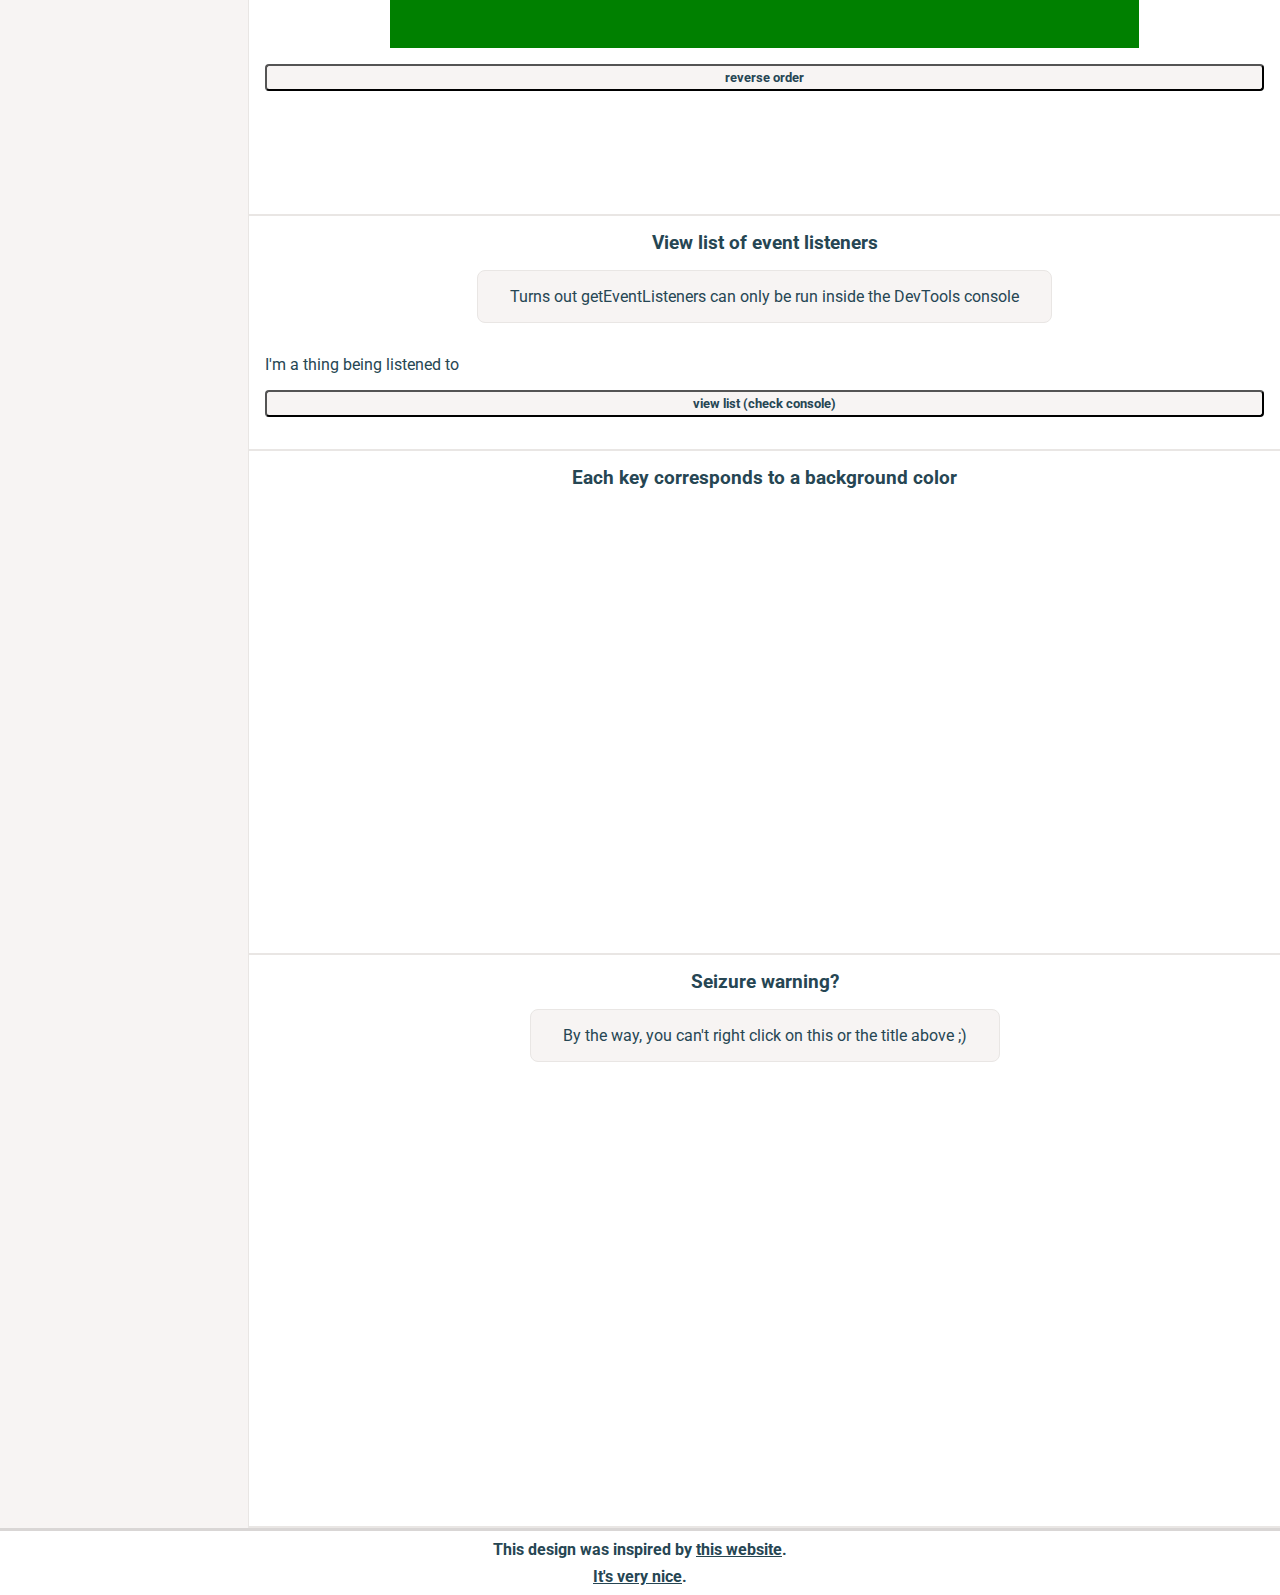
==== commit 539318dd: "Improve description" ====
--- a/pages/dom-manipulation-and-events.html
+++ b/pages/dom-manipulation-and-events.html
@@ -144,7 +144,7 @@
 
          <div class="title" id="title-12">
             <h3>Seizure warning?</h3>
-            <p>By the way, you can't right click on the title above ;)</p>
+            <p>By the way, you can't right click on this or the title above ;)</p>
          </div>
          <div id="content-12">
          </div>
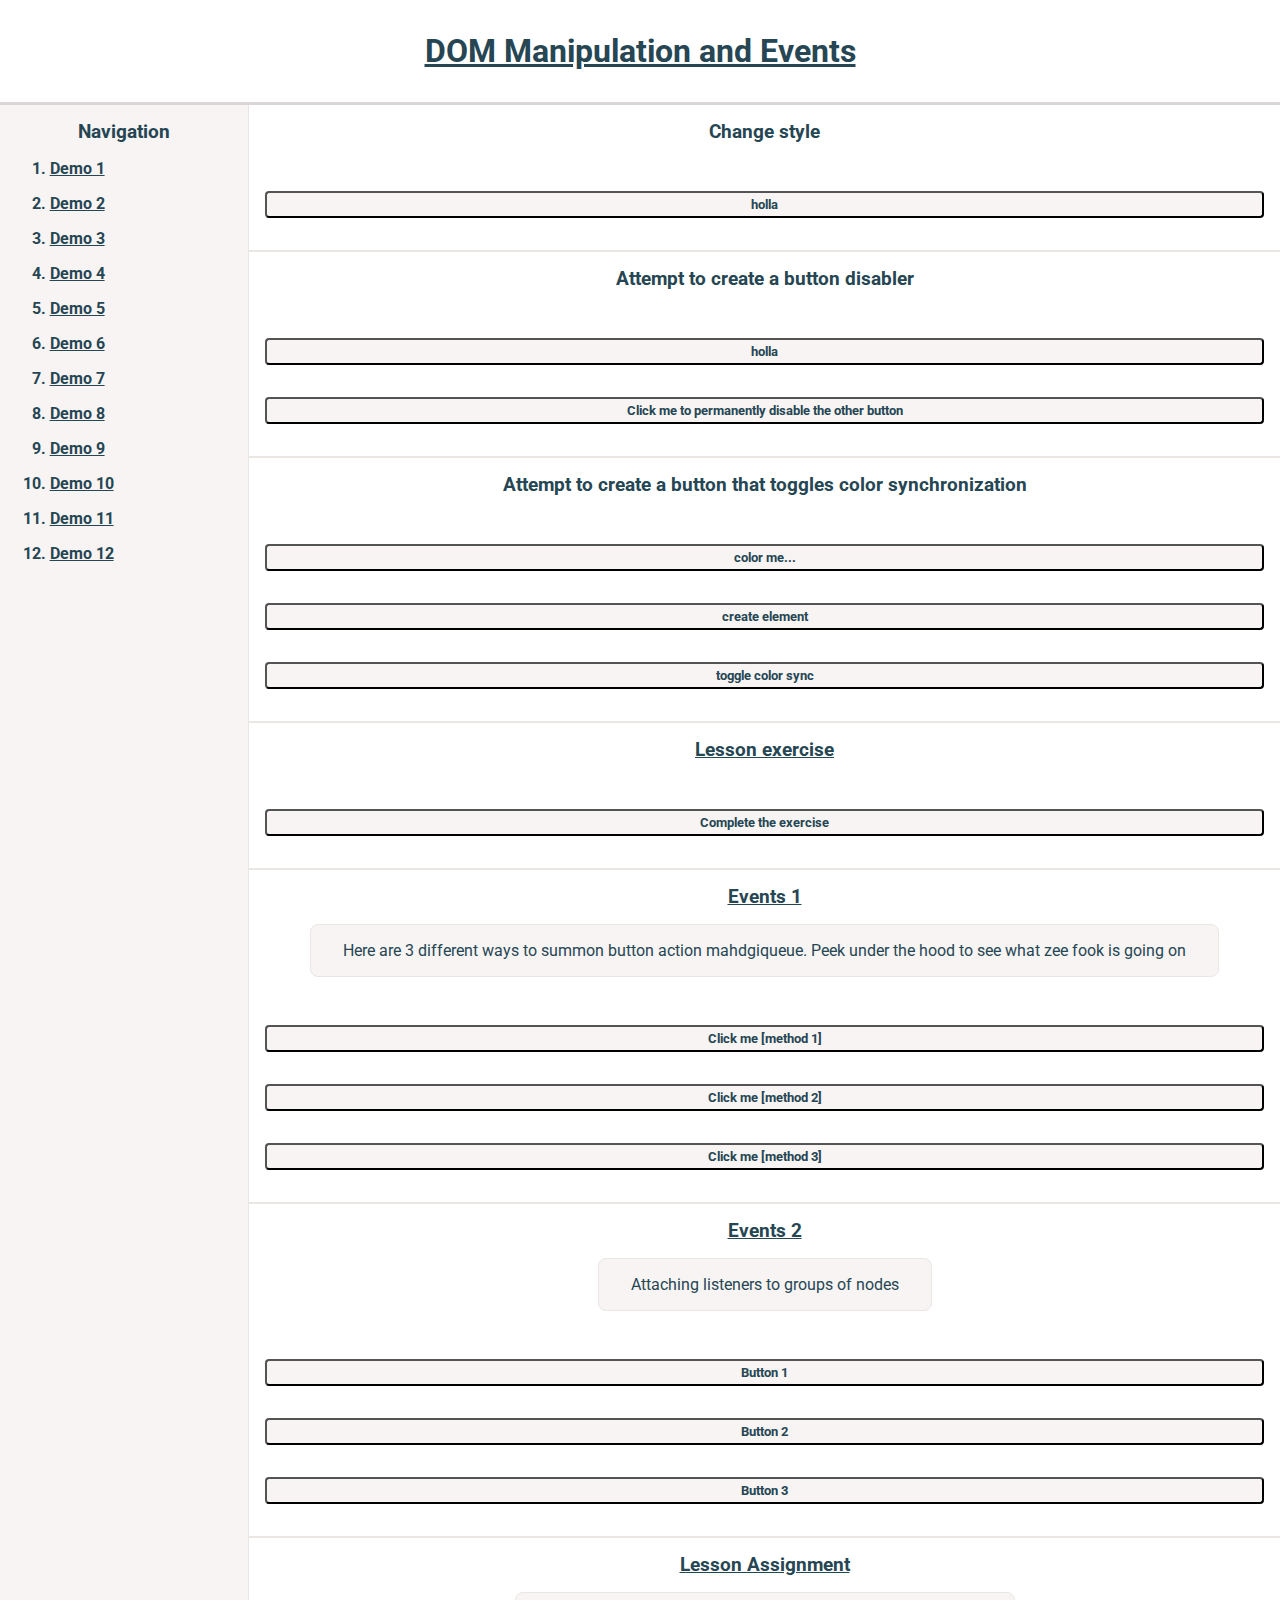
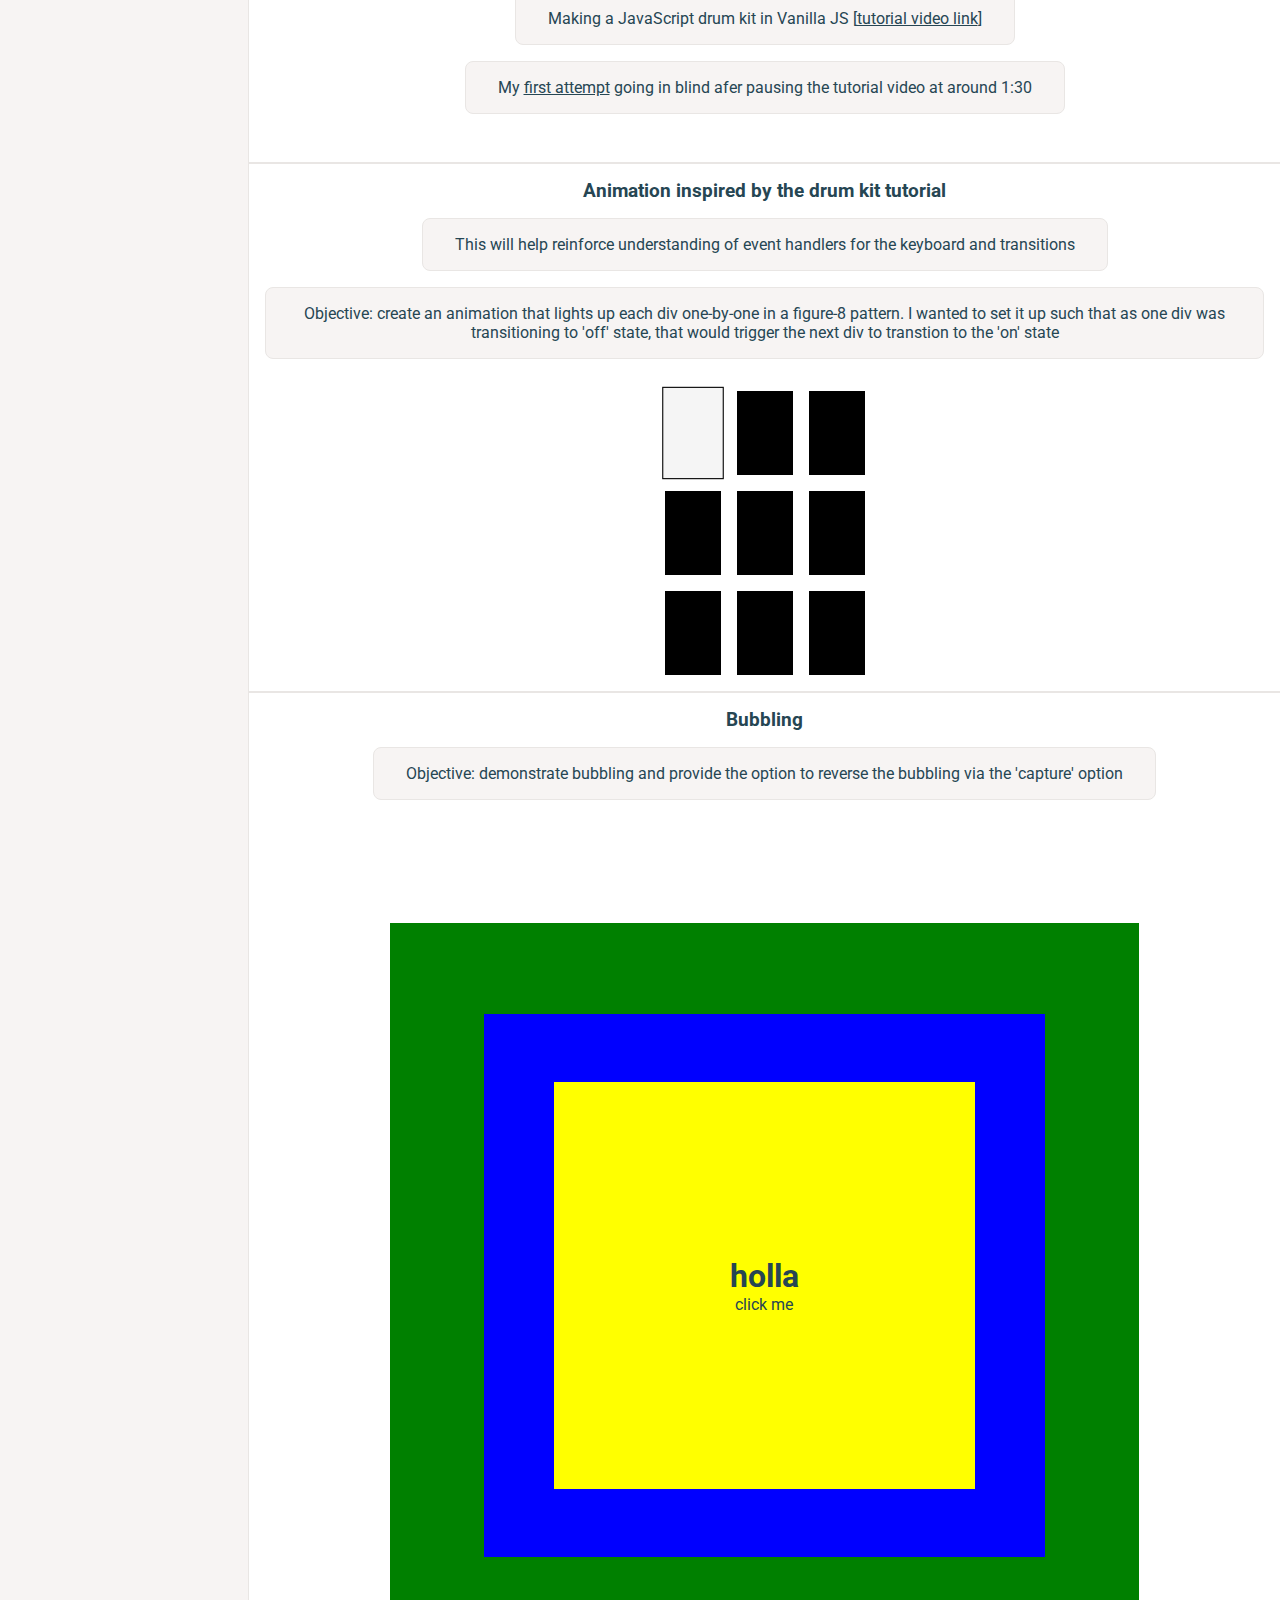
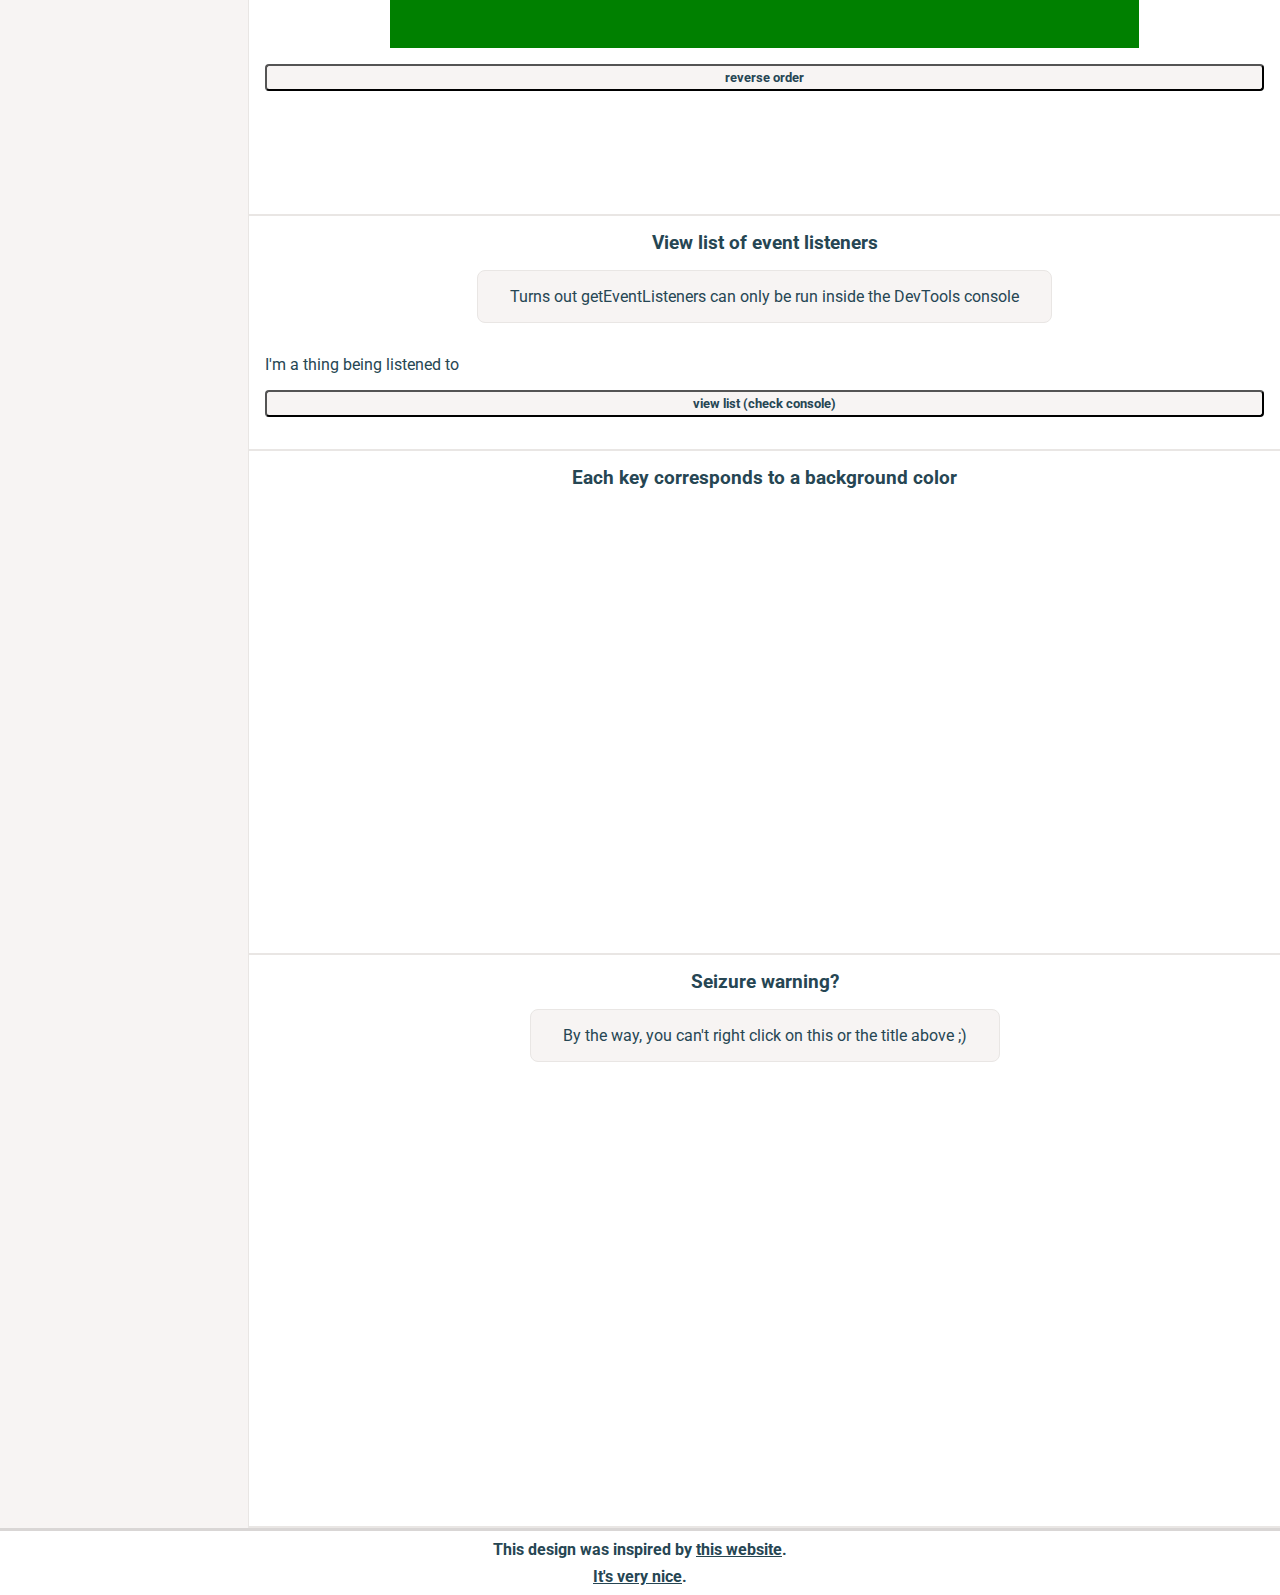
==== commit 6d138936: "Update sidebar navigation links" ====
--- a/pages/dom-manipulation-and-events.html
+++ b/pages/dom-manipulation-and-events.html
@@ -20,23 +20,32 @@
          </div>
          <div class="page-nav-link">
                <ol>
-                  <li><a href="#">placeholder</a></li>
-                  <li><a href="#">placeholder</a></li>
-                  <li><a href="#">placeholder</a></li>
+                  <li><a href="#title-1">Demo 1</a></li>
+                  <li><a href="#title-2">Demo 2</a></li>
+                  <li><a href="#title-3">Demo 3</a></li>
+                  <li><a href="#title-4">Demo 4</a></li>
+                  <li><a href="#title-5">Demo 5</a></li>
+                  <li><a href="#title-6">Demo 6</a></li>
+                  <li><a href="#title-7">Demo 7</a></li>
+                  <li><a href="#title-8">Demo 8</a></li>
+                  <li><a href="#title-9">Demo 9</a></li>
+                  <li><a href="#title-10">Demo 10</a></li>
+                  <li><a href="#title-11">Demo 11</a></li>
+                  <li><a href="#title-12">Demo 12</a></li>
                </ol>
          </div>
 
       </div>
       <div class="content">
 
-         <div class="title">
+         <div class="title" id="title-1">
             <h3 id="demo-header-1">Change style</h3>
          </div>
          <div>
             <button id="demo-button-1">holla</button>
          </div>
 
-         <div class="title">
+         <div class="title" id="title-2">
             <h3 id="demo-header-2">Attempt to create a button disabler</h3>
          </div>
          <div>
@@ -44,7 +53,7 @@
             <button id="demo-button-2-disabler">Click me to permanently disable the other button</button>
          </div>
 
-         <div class="title">
+         <div class="title"  id="title-3">
             <h3 id="demo-header-3" class="change-my-color">Attempt to create a button that toggles color synchronization</h3>
          </div>
          <div id="content-3">
@@ -53,14 +62,14 @@
             <button id="demo-button-3-toggle-color-sync">toggle color sync</button>
          </div>
 
-         <div class="title">
+         <div class="title"  id="title-4">
             <h3 id="demo-header-4"><a href="https://www.theodinproject.com/lessons/foundations-dom-manipulation-and-events">Lesson exercise</a></h3>
          </div>
          <div id="content-4">
             <button id="demo-button-4">Complete the exercise</button>
          </div>
 
-         <div class="title">
+         <div class="title"  id="title-5">
             <h3 id="demo-header-5"><a href="https://www.theodinproject.com/lessons/foundations-dom-manipulation-and-events">Events 1</a></h3>
             <p>Here are 3 different ways to summon button action mahdgiqueue. Peek under the hood to see what zee fook is going on</p>
          </div>
@@ -70,7 +79,7 @@
             <button id="demo-button-5-method-3">Click me [method 3]</button>
          </div>
 
-         <div class="title">
+         <div class="title"  id="title-6">
             <h3 id="demo-header-6"><a href="https://www.theodinproject.com/lessons/foundations-dom-manipulation-and-events">Events 2</a></h3>
             <p>Attaching listeners to groups of nodes</p>
          </div>
@@ -80,7 +89,7 @@
             <button id="demo-button-6-method-3">Button 3</button>
          </div>
 
-         <div class="title">
+         <div class="title"  id="title-7">
             <h3 id="demo-header-7"><a href="https://www.theodinproject.com/lessons/foundations-dom-manipulation-and-events#assignment">Lesson Assignment</a></h3>
             <p>Making a JavaScript drum kit in Vanilla JS [<a href="https://www.youtube.com/watch?v=VuN8qwZoego">tutorial video link</a>]</p>
             <p>My <a href="./drum-kit-vanilla-js.html">first attempt</a> going in blind afer pausing the tutorial video at around 1:30</p>
@@ -88,7 +97,7 @@
          <div id="content-7">
          </div>
 
-         <div class="title">
+         <div class="title"  id="title-8">
             <h3 id="demo-header-8">Animation inspired by the drum kit tutorial</h3>
             <p>This will help reinforce understanding of event handlers for the keyboard and transitions</p>
             <p>Objective: create an animation that lights up each div one-by-one in a figure-8 pattern. I wanted to set it up such that as one div was transitioning to 'off' state, that would trigger the next div to transtion to the 'on' state</p>
@@ -111,7 +120,7 @@
             </div>
          </div>
 
-         <div class="title">
+         <div class="title"  id="title-9">
             <h3>Bubbling</h3>
             <p>Objective: demonstrate bubbling and provide the option to reverse the bubbling via the 'capture' option</p>
          </div>
@@ -127,7 +136,7 @@
             <button id="demo-9-button">reverse order</button>
          </div>
 
-         <div class="title">
+         <div class="title"  id="title-10">
             <h3>View list of event listeners</h3>
             <p>Turns out getEventListeners can only be run inside the DevTools console</p>
          </div>
@@ -136,7 +145,7 @@
             <button id="demo-10-button">view list (check console)</button>
          </div>
 
-         <div class="title">
+         <div class="title"  id="title-11">
             <h3>Each key corresponds to a background color</h3>
          </div>
          <div id="content-11">
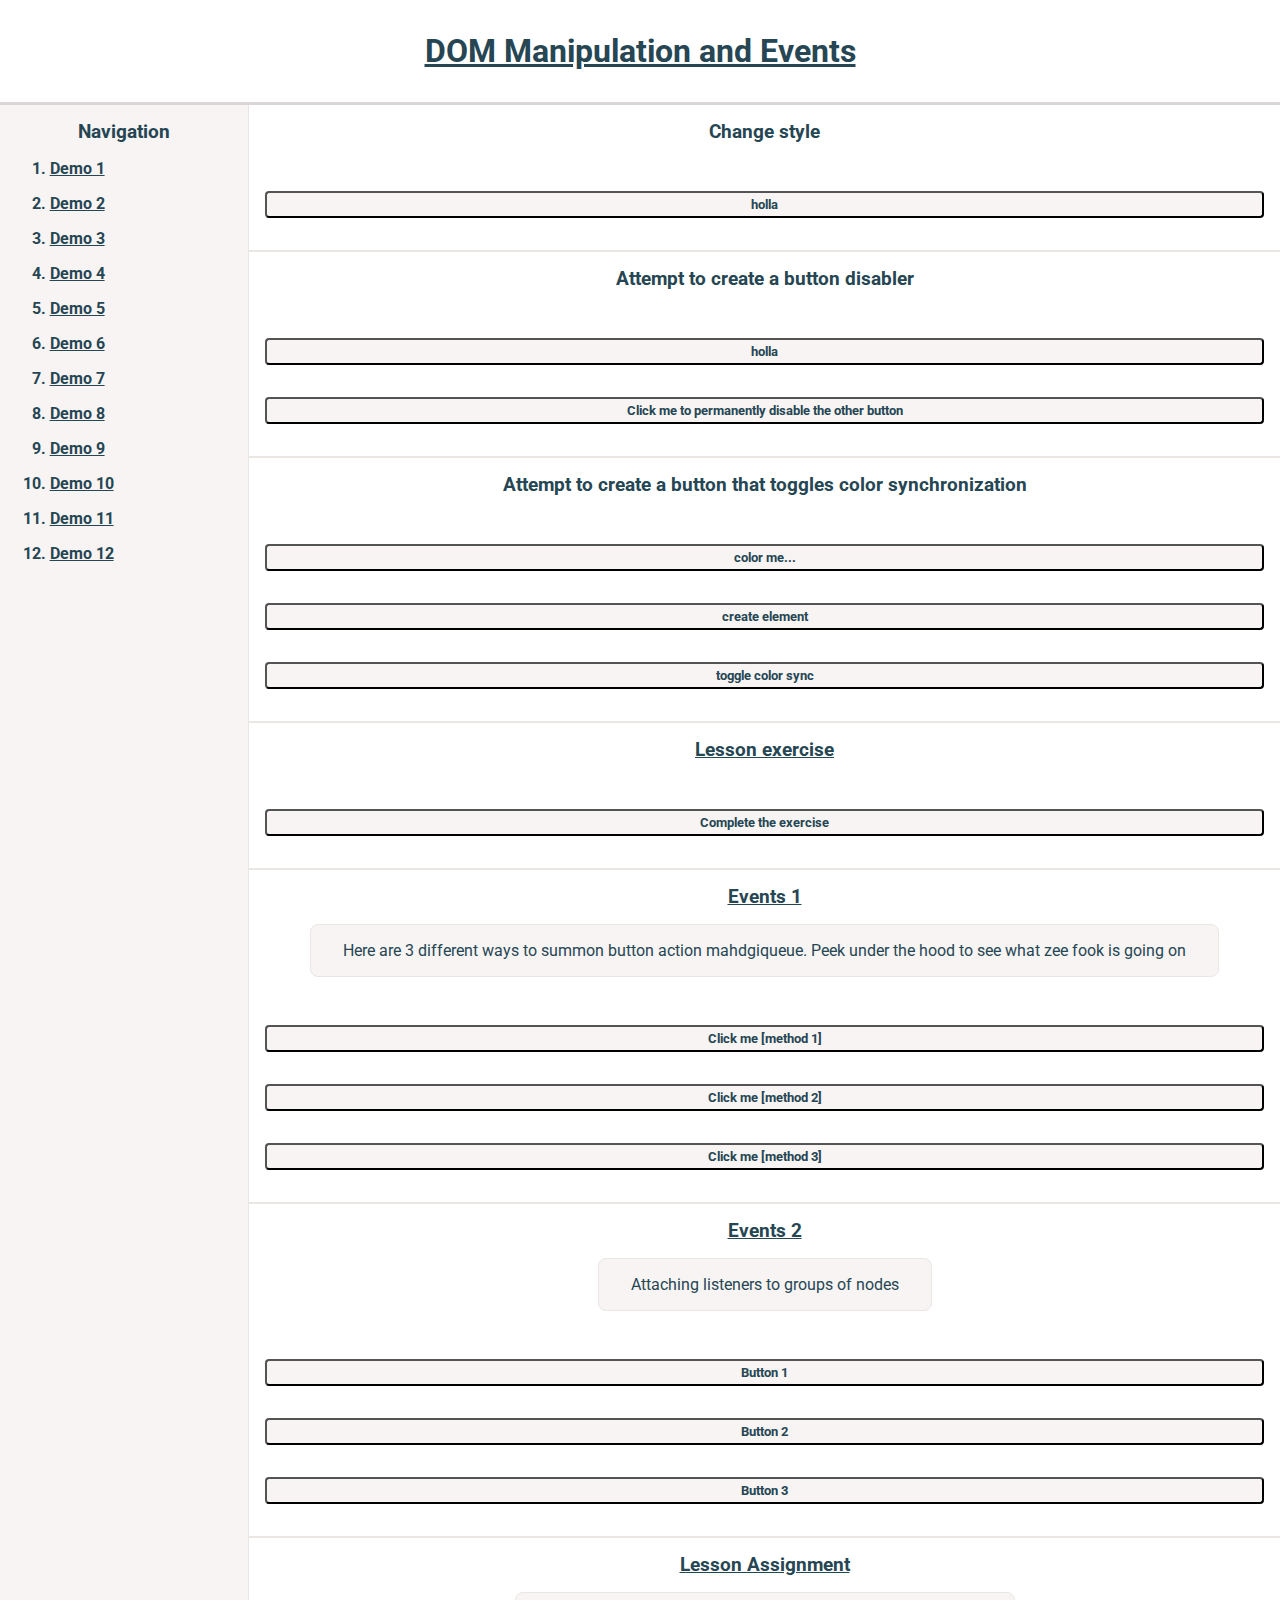
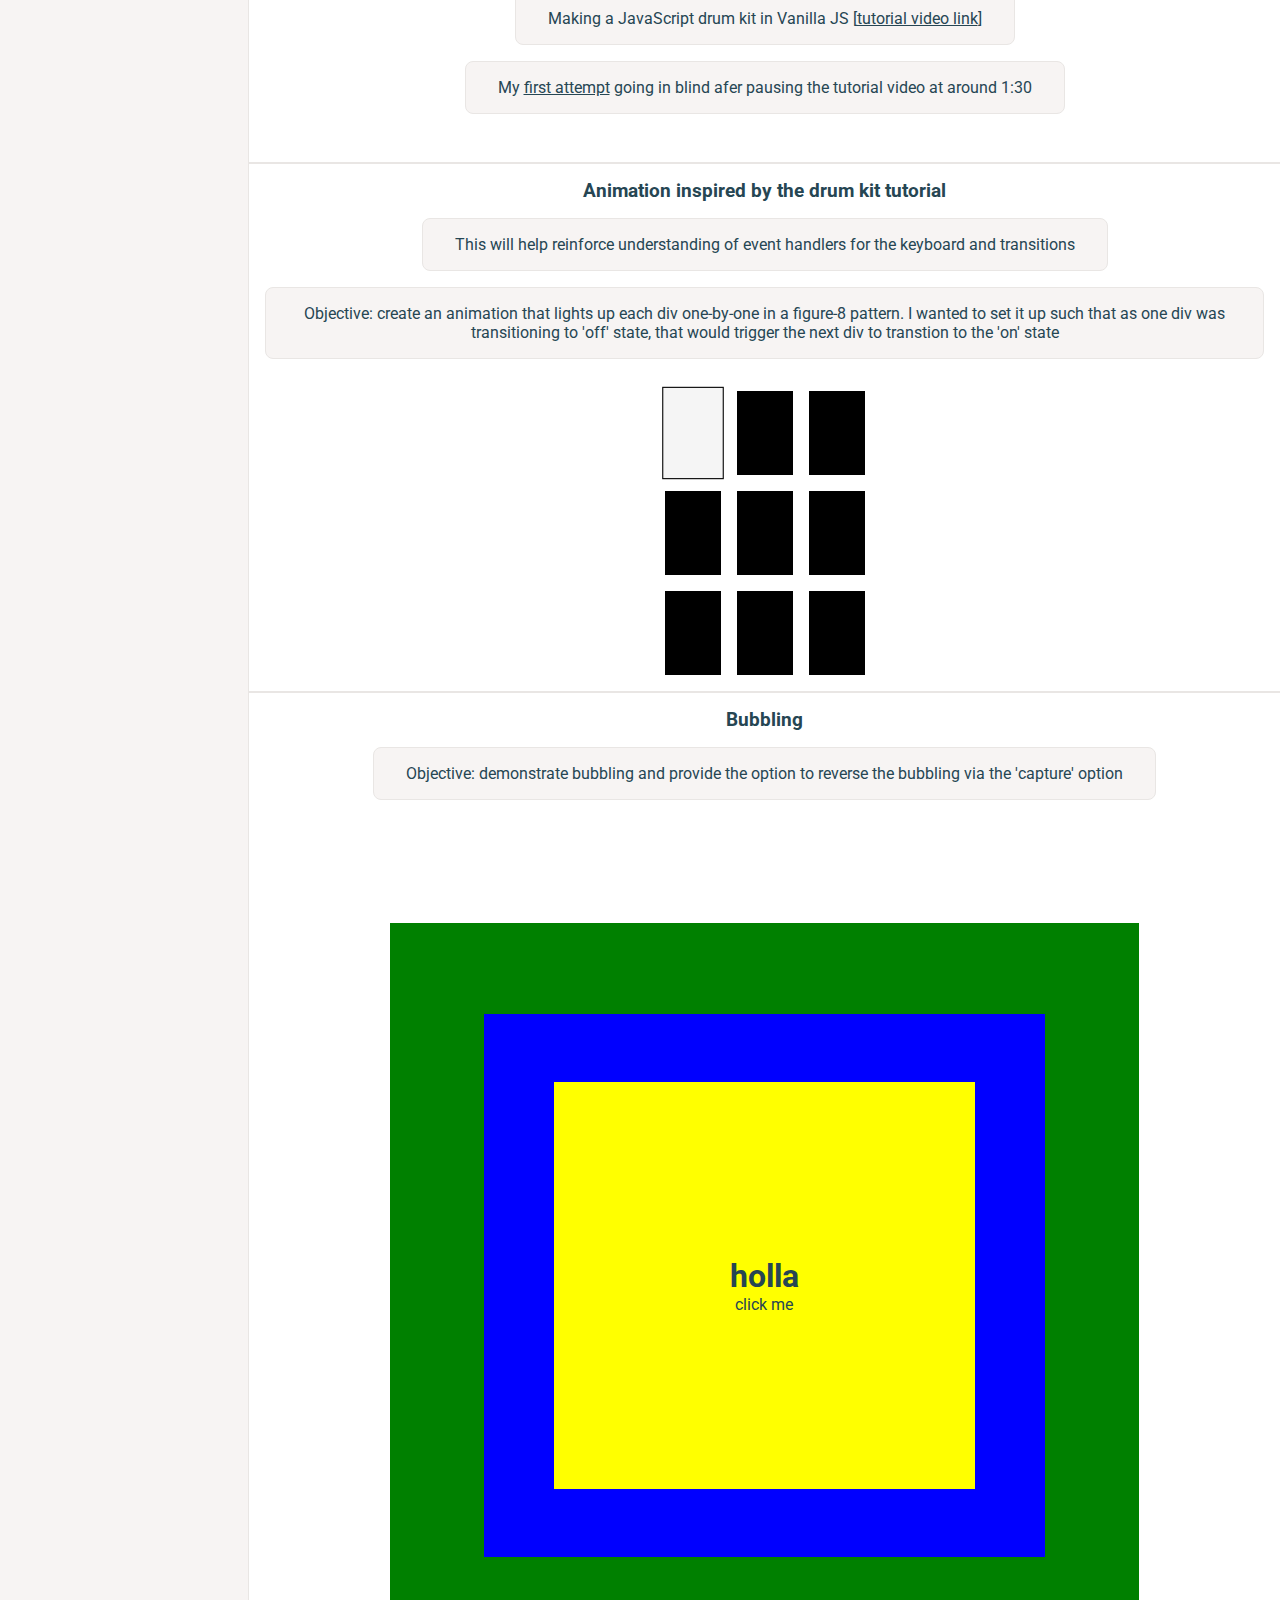
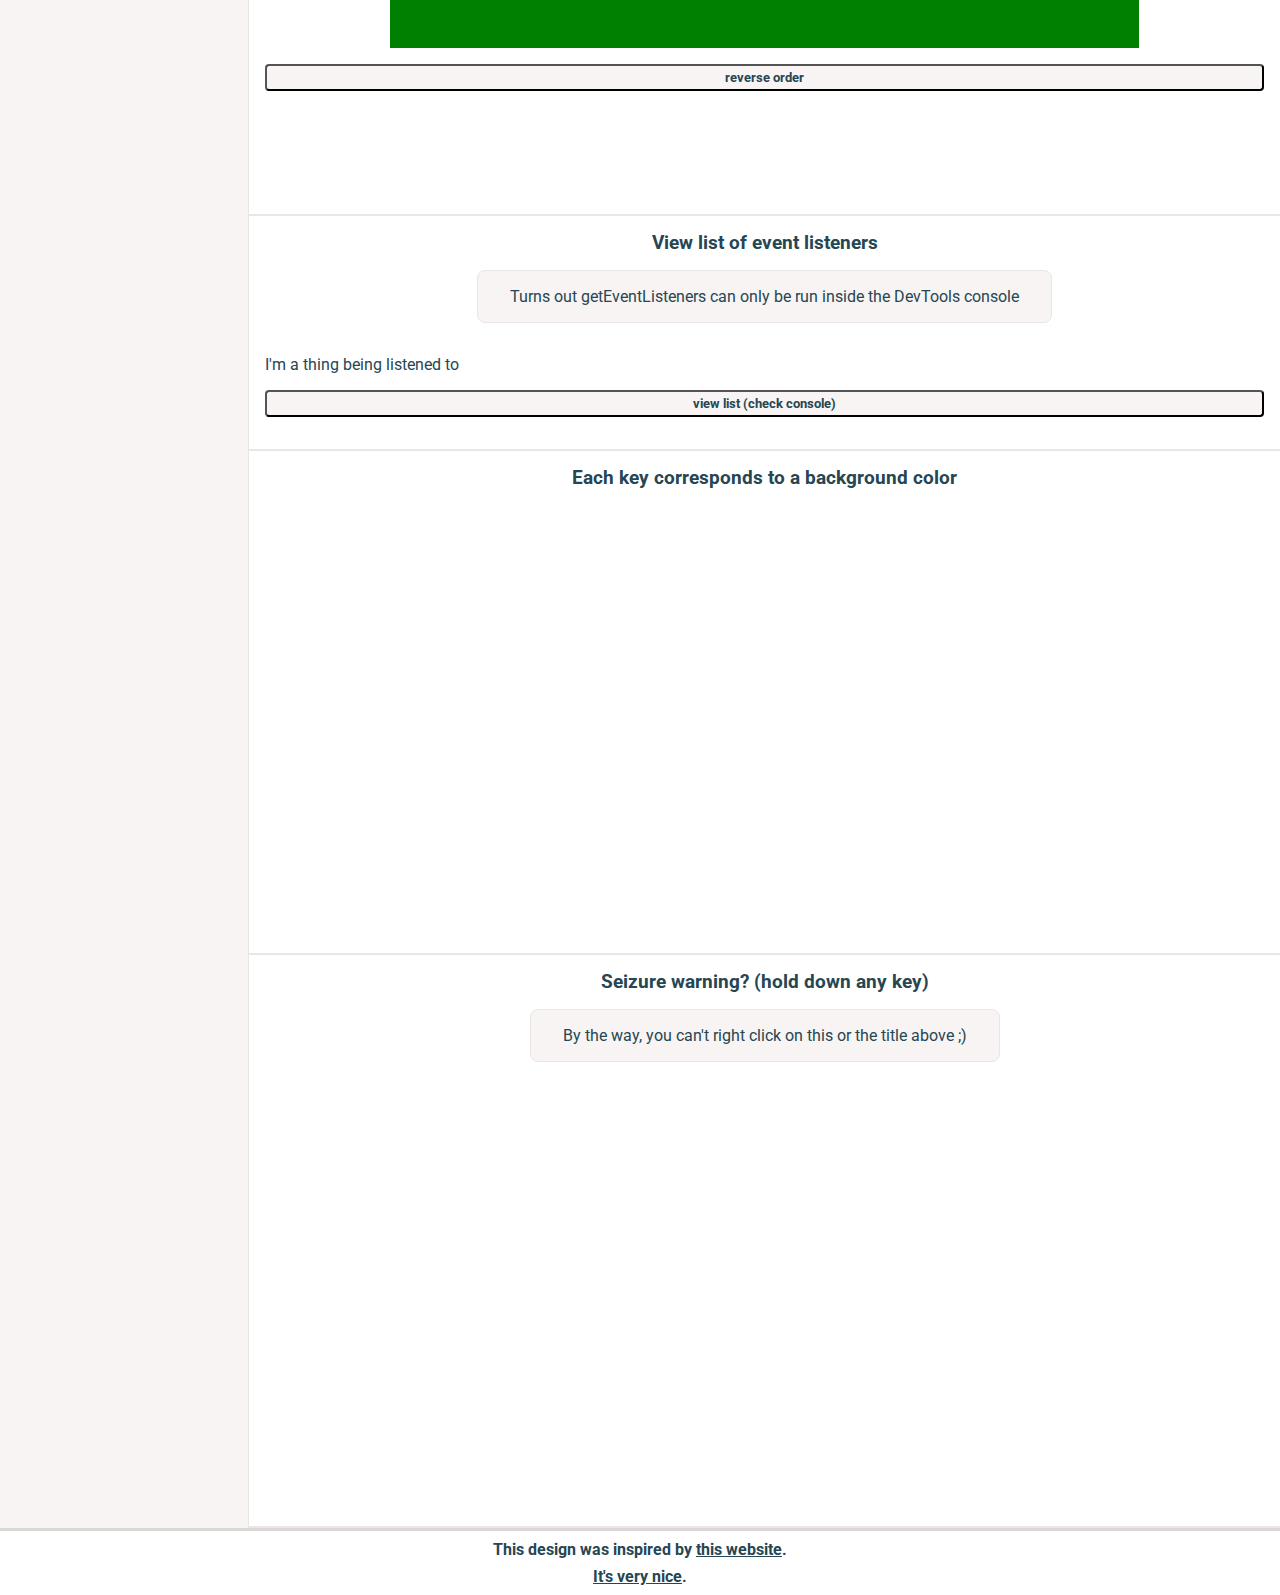
==== commit 0fd62525: "Update title" ====
--- a/pages/dom-manipulation-and-events.html
+++ b/pages/dom-manipulation-and-events.html
@@ -152,7 +152,7 @@
          </div>
 
          <div class="title" id="title-12">
-            <h3>Seizure warning?</h3>
+            <h3>Seizure warning? (hold down any key)</h3>
             <p>By the way, you can't right click on this or the title above ;)</p>
          </div>
          <div id="content-12">
